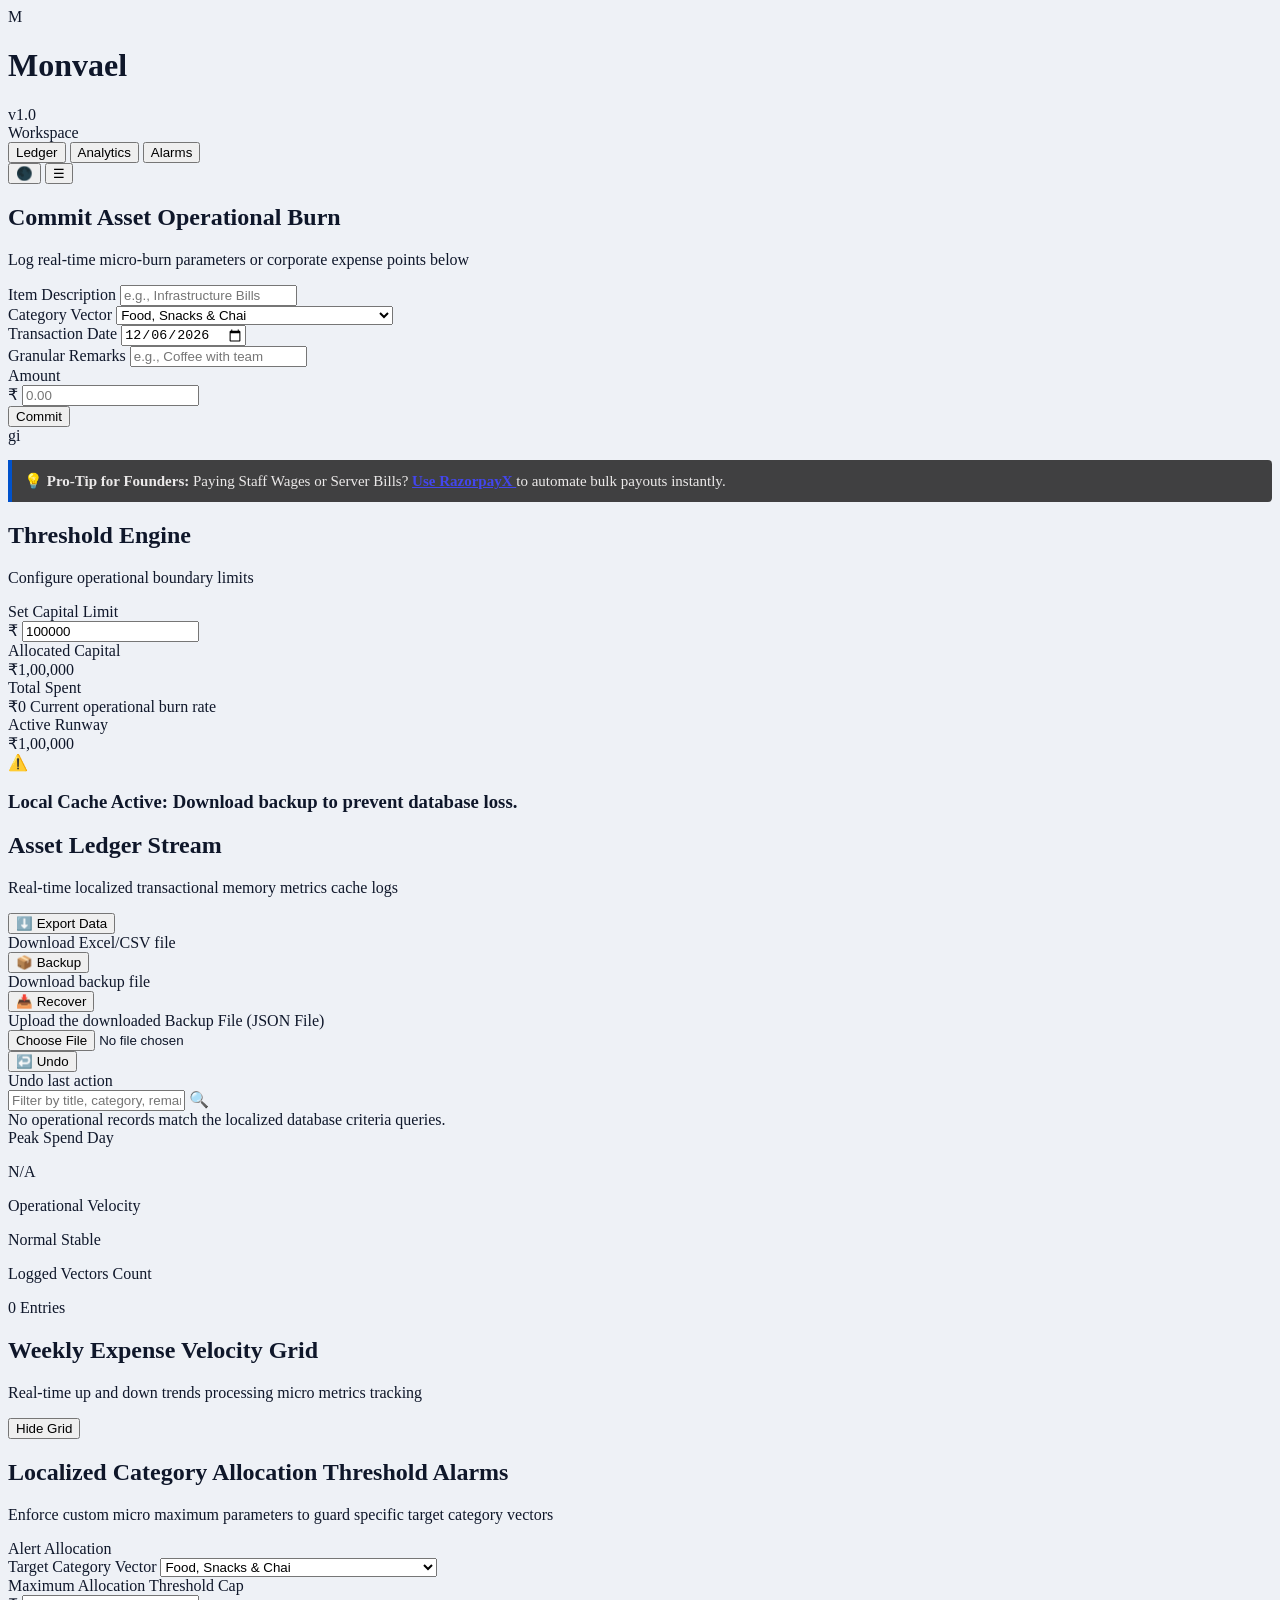
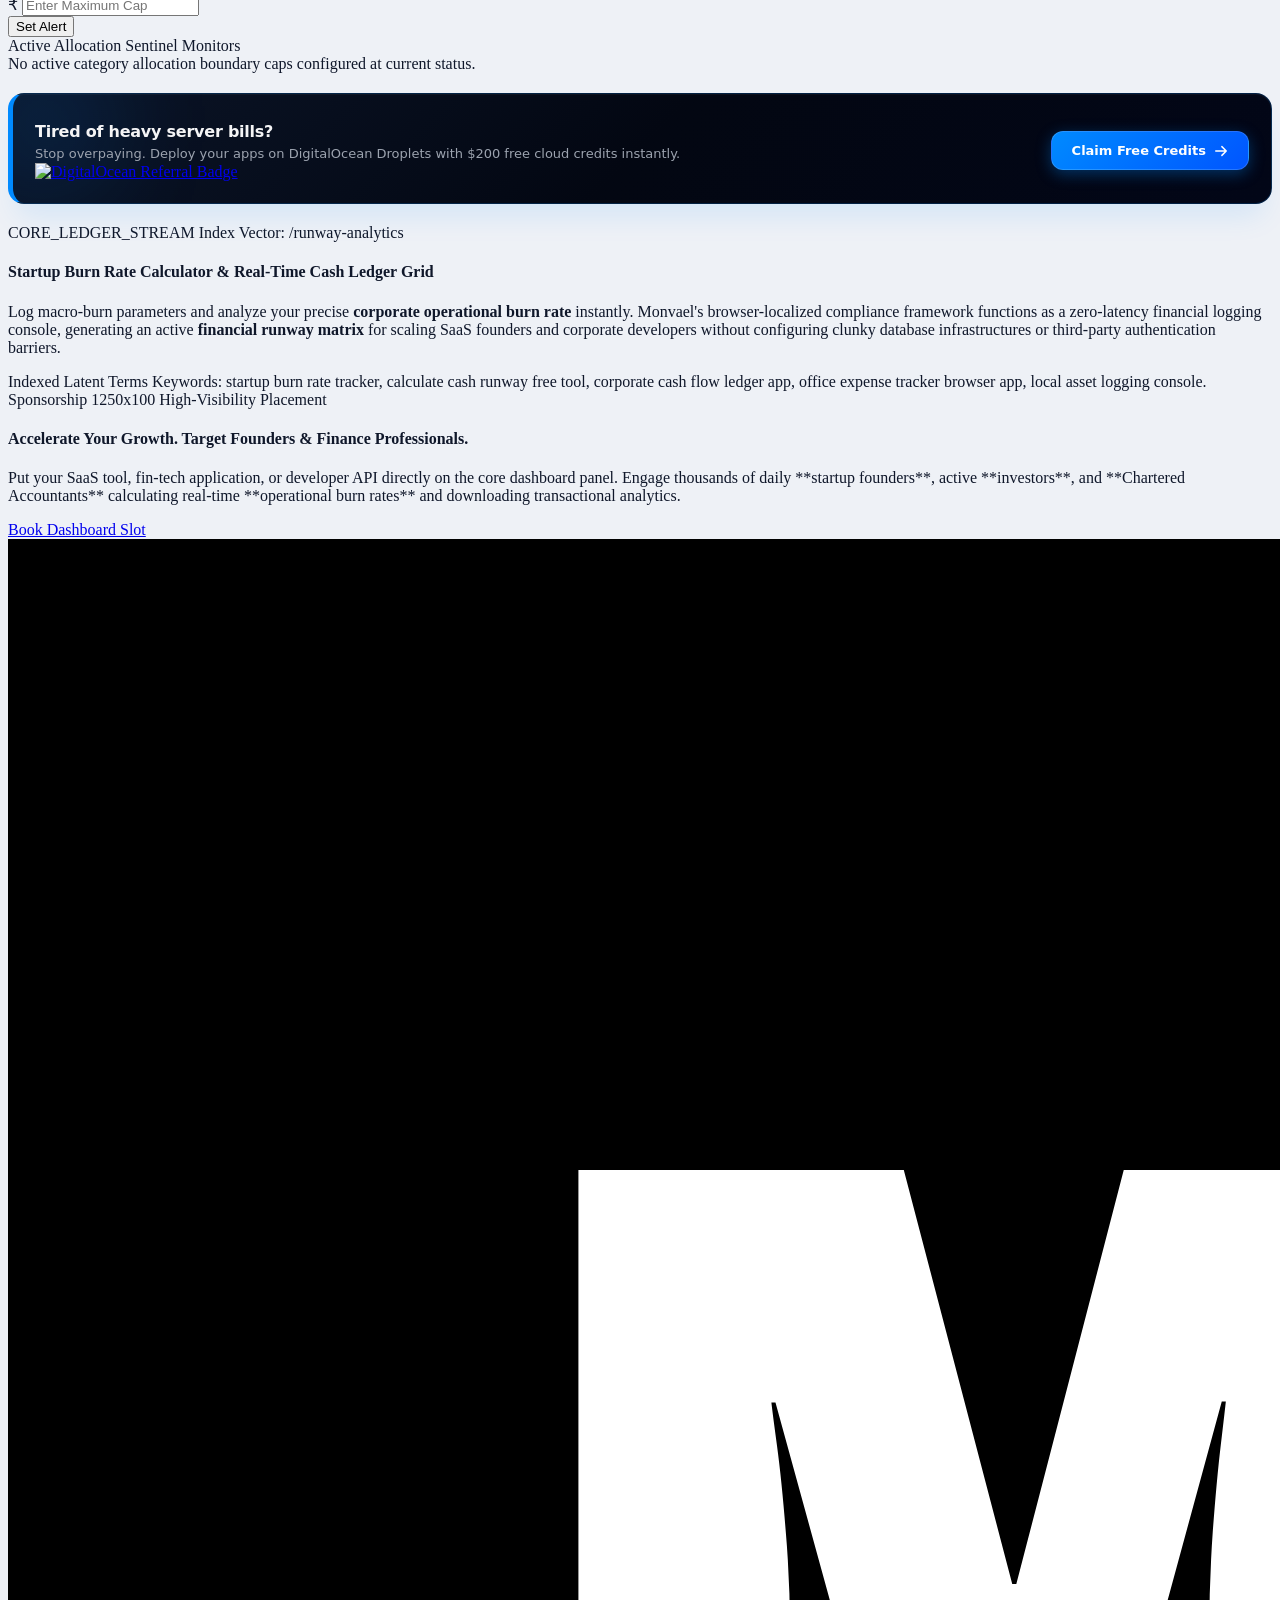
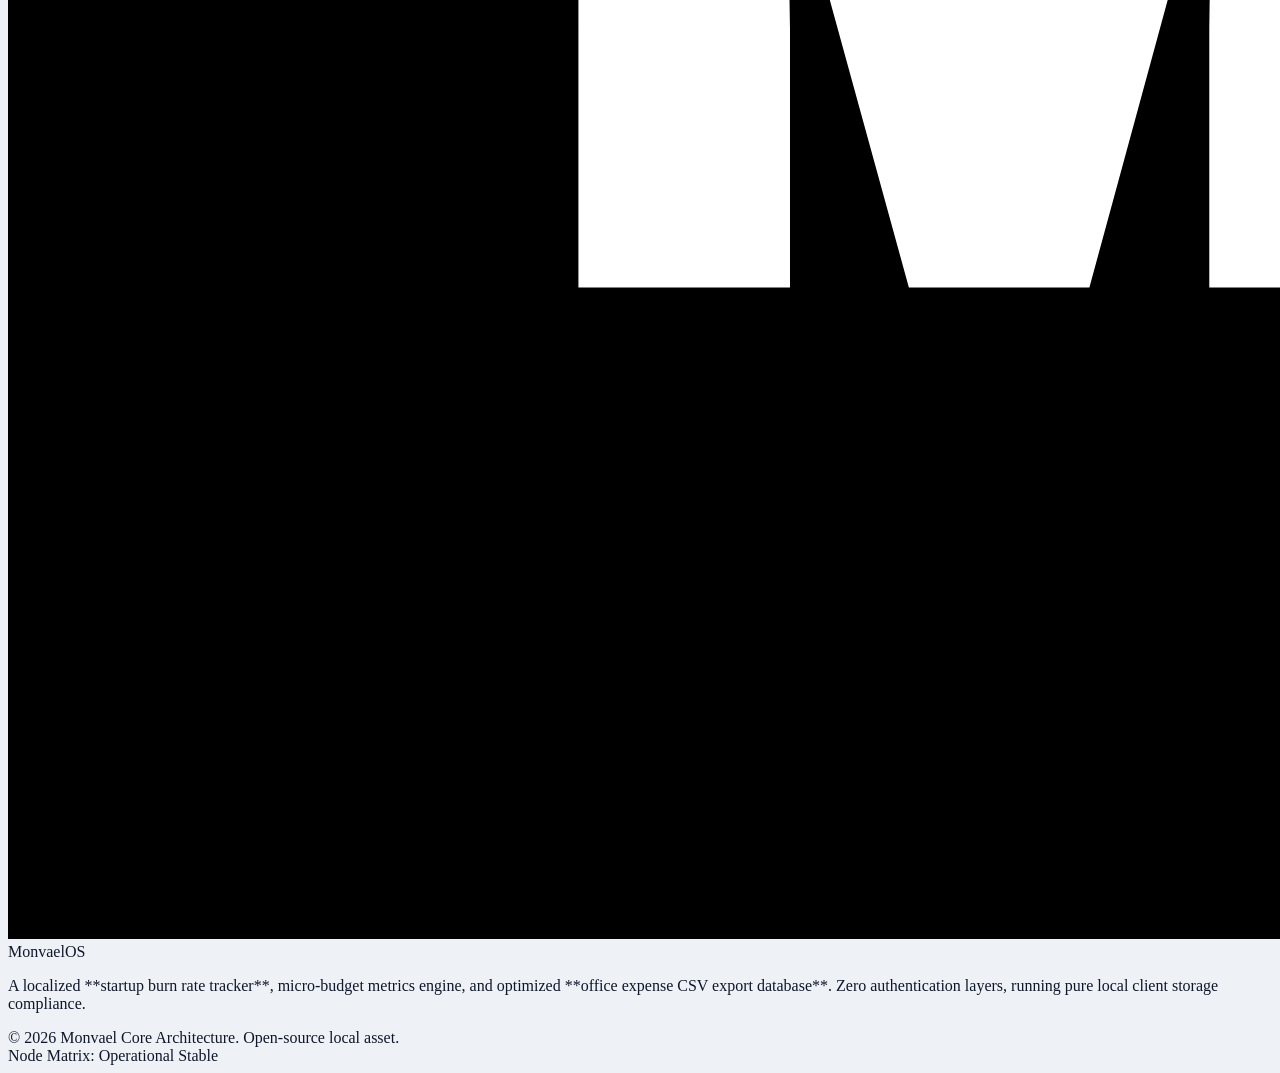
==== index.html @ bf71b3c3 "feat: updated categories" ====
<!DOCTYPE html>
<html lang="en" class="h-full bg-[#eef1f6] text-slate-800 antialiased">
<head>
    <!-- ========================================================================= TECHNICAL SEARCH ENGINE OPTIMIZATION (SEO) META INFRASTRUCTURE ========================================================================= -->
        <meta charset="UTF-8">
        <meta name="viewport" content="width=device-width, initial-scale=1.0">

        <!-- Primary SEO Meta Elements-->
        <title>Monvael OS | Free Expense Tracker & Startup Burn Rate Engine</title>
        <meta name="title" content="Monvael OS | Free Expense Tracker & Startup Burn Rate Engine">
        <meta name="description" content="Free, secure, and instant financial ledger dashboard. Track daily kharcha, calculate corporate startup burn rate, and download clean CSV data reports instantly. Zero login required.">
        
        <!-- High-Ranking SEO Keywords (Standard Meta & Extended Targets) -->
        <meta name="keywords" content="expense tracker, kharcha tracker, investment, tax ke liye expense, startup burn rate tracker, corporate burn ledger, corporate runway calculator, daily budget planner, money manager tool, free financial dashboard, personal finance ledger, cash burn calculator, zero login expense tracker, local storage ledger">

        <!-- Fixed Canonical Parameter according to exact link -->
        <link rel="canonical" href="https://monvael.in">

        <!-- Open Graph Social Media Protocol Engine (For WhatsApp, LinkedIn, Discord Links) -->
        <meta property="og:type" content="website">
        <meta property="og:url" content="https://monvael.in">
        <meta property="og:title" content="Monvael OS - Track Expenses, Plan Monthly Budgets & Save Tax">
        <meta property="og:description" content="Free, secure, and instant financial ledger dashboard. Track daily kharcha, calculate corporate startup burn rate, and download clean CSV data reports instantly. Zero login required.">
        <meta name="author" content="Priyanshu Sharma">


        <!-- Image URL with fixed syntax -->
        <meta property="og:image" content="https://monvael.in/images/preview.png">
        <meta property="og:image:secure_url" content="https://monvael.in/images/preview.png">
        <meta property="og:image:type" content="image/png">

        <!-- Twitter Card Engine -->
        <meta name="twitter:card" content="summary_large_image">
        <meta name="twitter:url" content="https://monvael.in">
        <meta name="twitter:title" content="Monvael OS | Free Personal Finance & Corporate Burn Ledger Engine">
        <meta name="twitter:description" content="Fast local-storage transactional ledger matrix with zero signup barriers. Calculate daily budget and corporate runways with absolute performance mechanics.">
        <meta name="twitter:image" content="https://monvael.in/images/preview.png">

        <!-- Search Engine Verification Tags -->
        <meta name="google-site-verification" content="4RPtdfBfwxVSf_Yp7lI9Fh7g6GxwnGS6MmOnMVb0-II" />
        <meta name="msvalidate.01" content="F54A8C8D38CCD814DD73E1BD9DB806C7" />
        <meta name="yandex-verification" content="7d65322fa70d9ce3" />


        <!-- Schema.org Structured Data Engine (Google Rich Snippets Trigger) -->
        <script type="application/ld+json">
        {
          "@context": "https://schema.org",
          "@type": "WebApplication",
          "name": "Monvael OS",
          "url": "https://monvael.in",
          "applicationCategory": "FinanceApplication",
          "operatingSystem": "All",
          "description": "Free all-in-one daily expense tracker, budget planner, and corporate burn ledger with zero login constraints, expense tracker, kharcha tracker, investment, tax ke liye expense, startup burn rate tracker",
          "offers": {
            "@type": "Offer",
            "price": "0",
            "priceCurrency": "INR"
          }
        }
        </script>
        
        <link rel="manifest" href="/manifest.json">

        <!-- Google tag (gtag.js) - Google Analytics 4 with Enhanced Performance Layout -->
        <script async src="https://googletagmanager.com"></script>
        <script>
          window.dataLayer = window.dataLayer || [];
          function gtag(){dataLayer.push(arguments);}
          gtag('js', new Date());

          // Performance and privacy tuning for fast local-storage mechanics
          gtag('config', 'G-WJ6WC7BQ99', {
            'cookie_domain': 'monvael.in',
            'anonymize_ip': true,
            'allow_google_signals': true
          });
        </script>

        <script type="application/ld+json">
            {
            "@context": "https://schema.org",
            "@type": "Organization",
            "name": "Monvael Core Architecture",
            "url": "https://monvael.in",
            "logo": "https://monvael.in/images/logo.png",
            "sameAs": [
                "https://github.com/script-architect/monvael"
            ],
            "description": "Next-generation decentralized financial analytics workspace engineering zero-login corporate runway ledgers."
            }
        </script>


       
        <script src="https://unpkg.com/@tailwindcss/browser@4"></script>
        <link rel="stylesheet" href="style.css">

    </head>

<body class="min-h-full font-sans flex flex-col selection:bg-slate-900 selection:text-white">

    <!-- Global Application Dynamic Notification Hub -->
    <div id="toast-matrix" class="fixed top-6 right-6 z-50 flex flex-col gap-2 pointer-events-none"></div>

    <!-- Main Container Frame -->
    <main id="monvael-app" class="flex-1 w-full max-w-6xl mx-auto px-4 sm:px-6 lg:px-8 py-8 flex flex-col gap-8">
        
        <!-- =========================================================================
             CREATIVE INTERMEDIATE SLATE FLOATING CONTROL HEADER
             ========================================================================= -->
        <header class="w-full bg-white/70 border border-white rounded-3xl px-6 py-4 flex flex-col sm:flex-row items-center justify-between gap-4 shadow-[0_8px_30px_rgb(0,0,0,0.04)] backdrop-blur-md">
           
        <!-- ULTRA-CLEAN LUXURY BRAND IDENTITY WITH BOLD CIRCLE LOGO -->
        <div class="flex items-center gap-3.5 group select-none cursor-pointer">
            
            <!-- Preserved Bounding Geometry: Converted to Circle with High-Contrast Extra Bold Text -->
            <div class="h-10 w-10 rounded-full bg-slate-900 flex items-center justify-center shadow-md shadow-slate-900/10 transition-transform duration-300 group-hover:rotate-6">
                <span class="text-base font-black text-white tracking-tighter select-none transform scale-110">M</span>
            </div>
            
            <!-- Typography Matrix: Preserved original design values and strict color alignment -->
            <div class="flex flex-col justify-center">
                <h1 class="text-sm font-semibold tracking-tight text-slate-900 uppercase leading-none mb-1">Monvael</h1>
                <!-- Clean Professional Version Node Replacement -->
                <span class="text-xs text-slate-600 font-normal tracking-widest uppercase leading-none">v1.0</span>
            </div>

        </div>



            <!-- POORA NAV BLOCK EK SATH SWAP KARO - COMPACT & PURE APPLE-SAAS GRIDS -->
            <nav class="flex flex-wrap sm:flex-nowrap items-center bg-slate-200/30 p-1 rounded-2xl border border-slate-500/40 relative min-w-auto font-sans justify-between gap-2 sm:gap-6">
                    
                    <!-- LEFT BRAND AXIS -->
                    <div class="sm:ml-auto p-2 shrink-0 text-left flex items-center">
                        <span class="text-xs font-bold uppercase tracking-wider text-slate-800/80">Workspace</span>
                    </div>

                    <!-- TARGET LINKS MATRIX: Aligned perfectly to the right side next to controls -->
                    <div id="nav-links" class="sm:ml-auto hidden sm:flex flex-col sm:flex-row w-full sm:w-auto items-stretch sm:items-center justify-center gap-1.5 order-3 sm:order-2 mt-2 sm:mt-0 transition-all duration-150 sm:ml-auto">
                        <button id="tab-ledger" class="nav-target-btn w-full sm:w-auto px-4 py-1.5 text-xs font-bold rounded-xl transition-all duration-150 bg-slate-900 text-white shadow-sm cursor-pointer text-left sm:text-center block sm:inline-block active:scale-95 transform">Ledger </button>
                        <button id="tab-analytics" class="nav-target-btn w-full sm:w-auto px-4 py-1.5 text-xs font-semibold text-slate-600 rounded-xl hover:text-slate-900 hover:bg-slate-700/20 transition-all duration-150 cursor-pointer text-left sm:text-center block sm:inline-block active:scale-95 transform">Analytics </button>
                        <button id="tab-alarms" class="nav-target-btn w-full sm:w-auto px-4 py-1.5 text-xs font-semibold text-slate-600 rounded-xl hover:text-slate-900 hover:bg-slate-700/20 transition-all duration-150 cursor-pointer text-left sm:text-center block sm:inline-block active:scale-95 transform">Alarms </button>
                    </div>

                    <!-- RIGHT INTERACTIVE CONTROLS -->
                    <div class="flex items-center gap-2 order-2 sm:order-3 shrink-0 p-1">
                        <button id="theme-toggle-btn" class="px-3 py-2 text-xs cursor-pointer select-none"> 🌓 Theme Mode </button>
                        
                        <!-- MOBILE HAMBURGER ICON BUTTON -->
                        <button id="hamburger-menu-btn" class="sm:hidden p-2 text-slate-600 dark:text-slate-300 hover:bg-white/50 dark:hover:bg-slate-800/50 rounded-xl transition-all duration-150 text-base font-bold cursor-pointer select-none">
                        ☰
                        </button>
                    </div>

            </nav>



        </header>

        <!-- =========================================================================
             MODULE PANEL 1: LEDGER OPERATIONS ENGINE
             ========================================================================= -->
        <div id="view-ledger" class="flex flex-col gap-8 transition-all duration-300">
            <!-- Premium High-Performance Clean Interactive Input Row Container -->
            <section class="w-full bg-white border border-white rounded-3xl p-6 shadow-[0_8px_30px_rgb(0,0,0,0.02)]">
                <div class="flex flex-col gap-5">
                    <div>
                        <h2 class="text-xs font-bold text-slate-900 uppercase tracking-wider">Commit Asset Operational Burn</h2>
                        <p class="text-[10px] text-slate-400 font-medium mt-0.5">Log real-time micro-burn parameters or corporate expense points below</p>
                    </div>

                    <form id="expense-form" class="grid grid-cols-1 sm:grid-cols-2 lg:grid-cols-5 gap-4 items-end">
                        <!-- Descriptor Field -->
                        <div class="flex flex-col gap-1.5">
                            <label for="exp-title" class="text-[10px] font-bold text-slate-500 uppercase tracking-wide">Item Description</label>
                            <input id="exp-title" type="text" placeholder="e.g., Infrastructure Bills" required class="w-full bg-slate-100/80 border border-slate-200/60 rounded-xl px-3 py-2 text-xs font-semibold text-slate-900 focus:outline-none focus:border-slate-400 focus:bg-white transition-all">
                        </div>
                        <!-- Dropdown Field -->
                        <div class="flex flex-col gap-1.5">
                            <label for="exp-category" class="text-[10px] font-bold text-slate-500 uppercase tracking-wide">Category Vector</label>
                            <select id="exp-category" class="w-full bg-slate-100/80 border border-slate-200/60 rounded-xl px-3 py-2 text-xs font-semibold text-slate-900 focus:outline-none focus:border-slate-400 focus:bg-white transition-all">
                                <optgroup label="Daily Essentials & Lifestyle">
                                    <option value="Food & Chai">Food, Snacks & Chai</option>
                                    <option value="Travel & Fuel">Travel, Cab & Fuel</option>
                                    <option value="Rent & Living">Room Rent & PG</option>
                                    <option value="Groceries">Daily Groceries</option>
                                    <option value="Dining Out">Restaurants & Swiggy/Zomato</option>
                                    <option value="Clothing & Fashion">Apparel & Footwear</option>
                                    <option value="Salon & Grooming">Personal Care, Salon & Spa</option>
                                    <option value="Laundry & Househelp">Maid, Laundry & Cleaning</option>
                                    <option value="Gifts & Celebrations">Birthdays, Weddings & Gifts</option>
                                    <option value="Smoking & Nightlife">Parties, Drinks & Tobacco</option>
                                </optgroup>
                                <optgroup label="Utilities & Digital Bills">
                                    <option value="Recharge & Wifi">Mobile & Wi-Fi</option>
                                    <option value="Electricity">Electricity & Utilities</option>
                                    <option value="Entertainment">OTT & Subscriptions</option>
                                    <option value="Water Bill">Water Supply & Tankers</option>
                                    <option value="Gas Supply">LPG Cylinder & Piped Gas</option>
                                    <option value="Software Apps">Premium Apps & Cloud Storage</option>
                                    <option value="DTH & Cable">Cable TV & Set-Top Box</option>
                                </optgroup>
                                <optgroup label="Financial Liability & Assets">
                                    <option value="EMI & Loans">Car/Home EMI</option>
                                    <option value="Insurance">Insurance Premiums</option>
                                    <option value="Investments">Stocks & Mutual Funds</option>
                                    <option value="Credit Card Bill">Credit Card Repayments</option>
                                    <option value="Personal Loans">Hand Loan & Friendly Debt</option>
                                    <option value="Gold & Crypto">Gold, Silver & Digital Assets</option>
                                    <option value="Real Estate">Property Installments & Land</option>
                                    <option value="Provident Funds">PPF, NPS & Govt Schemes</option>
                                </optgroup>
                                <optgroup label="Commercial & Business Operations">
                                    <option value="Office & Infrastructure">Office & Servers</option>
                                    <option value="Marketing">Marketing & Branding</option>
                                    <option value="Consultancy">Staff Wages & Fees</option>
                                    <option value="Co-working Space">Desk Rent & Hub Fees</option>
                                    <option value="SaaS & Dev Tools">API, GitHub, AWS & OpenAI Tools</option>
                                    <option value="Legal & CA">CA, Filing Fees & Company Registration</option>
                                    <option value="Business Travel">Client Meets & Corporate Flights</option>
                                    <option value="Logistics & Shipping">Couriers, Freight & Packaging</option>
                                    <option value="Inventory & Raw Material">Stock Procurement & Vendors</option>
                                    <option value="Hardware & Gadgets">Laptops, Monitors & Office Tech</option>
                                </optgroup>
                                <optgroup label="Family, Health & Education">
                                    <option value="Medical & Pharmacy">Medicines, Doctor Fees & Lab Tests</option>
                                    <option value="Children Education">School/College Fees & Uniforms</option>
                                    <option value="Parental Support">Remittance to Parents & Home Care</option>
                                    <option value="Books & Courses">Skill Development & E-Learning</option>
                                    <option value="Fitness & Gym">Gym Membership & Supplements</option>
                                    <option value="Pet Care">Pet Food, Vet Bills & Grooming</option>
                                </optgroup>
                                <optgroup label="Miscellaneous & Emergency">
                                    <option value="Cash Withdrawal">Atm Cash & Pocket Money</option>
                                    <option value="Charity & Donations">Religious & Social Causes</option>
                                    <option value="Challans & Fines">Traffic Fines & Penalties</option>
                                    <option value="Unplanned Repairs">Vehicle Breakdown & Home Fixes</option>
                                    <option value="Taxes">Income Tax, GST & Property Tax</option>
                                    <option value="Others">Uncategorized Miscellaneous</option>
                                </optgroup>
                            </select>
                        </div>

                        <!-- Manual Calendar Picker Field -->
                        <div class="flex flex-col gap-1.5">
                            <label for="exp-date" class="text-[10px] font-bold text-slate-500 uppercase tracking-wide">Transaction Date</label>
                            <input id="exp-date" type="date" required class="w-full bg-slate-100/80 border border-slate-200/60 rounded-xl px-3 py-2 text-xs font-semibold text-slate-900 focus:outline-none focus:border-slate-400 focus:bg-white transition-all">
                        </div>

                        <!-- Custom Granular Notes / Remarks Field -->
                        <div class="flex flex-col gap-1.5">
                            <label for="exp-remarks" class="text-[10px] font-bold text-slate-500 uppercase tracking-wide">Granular Remarks</label>
                            <input id="exp-remarks" type="text" placeholder="e.g., Coffee with team" class="w-full bg-slate-100/80 border border-slate-200/60 rounded-xl px-3 py-2 text-xs font-semibold text-slate-900 focus:outline-none focus:border-slate-400 focus:bg-white transition-all">
                        </div>

                        <!-- Quantum Numeric Amount Field & Button Submit Matrix -->
                        <div class="grid grid-cols-3 gap-2">
                            <div class="col-span-2 flex flex-col gap-1.5">
                                <label for="exp-amount" class="text-[10px] font-bold text-slate-500 uppercase tracking-wide">Amount</label>
                                <div class="relative flex items-center">
                                    <span class="absolute left-3 text-xs font-bold text-slate-400">₹</span>
                                    <input id="exp-amount" type="number" placeholder="0.00" required class="w-full bg-slate-100/80 border border-slate-200/60 rounded-xl pl-6 pr-2 py-2 text-xs font-bold text-slate-900 focus:outline-none focus:border-slate-400 focus:bg-white transition-all">
                                </div>
                            </div>
                            <button type="submit" class=" border border-black text-white hover:bg-slate-800 dark:bg-white dark:text-black dark:hover-bg-slate-900 dark:hover:text-white   font-bold text-xs rounded-xl shadow-md  transition-all h-[36px] self-end flex items-center justify-center cursor-pointer">Commit</button>
                        </div>
                    </form>
                </div>
            </section>gi
            <div style="background-color: #1b1b1bd2; border-left: 4px solid #0052cc; padding: 12px; margin-top: 15px; border-radius: 0 4px 4px 0;">
                <p style="margin: 0; font-size: 15px; color: #ebe9e9;">
                    <strong>💡 Pro-Tip for Founders:</strong> Paying Staff Wages or Server Bills? 
                    <a href="https://rzp.io/rzp/DocaG8v" target="_blank" style="color: #4346ee; text-decoration: underline; cursor: pointer; font-weight: bold;">
                        Use RazorpayX
                    </a> to automate bulk payouts instantly.
                </p>
            </div>
            <!-- REAL-TIME INTERFACE THRESHOLD STATS GRID -->
            <section class="grid grid-cols-1 lg:grid-cols-4 gap-6 items-start">
                <!-- Limit Setup Base Card -->
                <div class="bg-white border border-white rounded-3xl p-5 shadow-[0_4px_20px_rgba(0,0,0,0.02)] flex flex-col gap-4">
                    <div>
                        <h2 class="text-xs font-bold text-slate-900 uppercase tracking-wider">Threshold Engine</h2>
                        <p class="text-[10px] text-slate-400 font-medium mt-0.5">Configure operational boundary limits</p>
                    </div>
                    <div class="flex flex-col gap-2">
                        <label for="capital-input" class="text-[11px] font-bold text-slate-600 uppercase">Set Capital Limit</label>
                        <div class="relative flex items-center">
                            <span class="absolute left-4 text-xs font-bold text-slate-400">₹</span>
                            <input id="capital-input" type="number" class="w-full bg-slate-100/80 border border-slate-200/60 rounded-xl pl-8 pr-4 py-2.5 text-xs font-bold text-slate-900 focus:outline-none focus:border-slate-400 focus:bg-white transition-all">
                        </div>
                    </div>
                </div>

                <!-- Live Analytical Metric Strip Counter Panels -->
                <div class="lg:col-span-3 grid grid-cols-1 sm:grid-cols-3 gap-6 w-full">
                    <div class="bg-white border border-white rounded-3xl p-5 shadow-[0_4px_20px_rgba(0,0,0,0.02)] flex flex-col justify-between min-h-[110px]">
                        <span class="text-[10px] font-bold text-slate-400 uppercase tracking-wider">Allocated Capital</span>
                        <div class="flex flex-col mt-2"><span id="metric-allocated" class="text-2xl font-black text-slate-900 tracking-tight">₹0</span></div>
                    </div>
                    <div id="card-spent" class="bg-white border border-white rounded-3xl p-5 shadow-[0_4px_20px_rgba(0,0,0,0.02)] flex flex-col justify-between min-h-[110px] transition-all duration-300">
                        <span id="label-spent" class="text-[10px] font-bold text-slate-400 uppercase tracking-wider">Total Spent</span>
                        <div class="flex flex-col mt-2">
                            <span id="metric-spent" class="text-2xl font-black text-slate-900 tracking-tight">₹0</span>
                            <span id="alert-text-spent" class="text-[10px] text-slate-400 font-medium mt-0.5">Current operational burn rate</span>
                        </div>
                    </div>
                    <div id="card-runway" class="bg-emerald-500/[0.08] border border-emerald-500/20 rounded-3xl p-5 flex flex-col justify-between min-h-[110px] transition-all duration-300">
                        <span class="text-[10px] font-bold text-emerald-700 uppercase tracking-wider">Active Runway</span>
                        <div class="flex flex-col mt-2"><span id="metric-runway" class="text-2xl font-black text-emerald-800 tracking-tight">₹0</span></div>
                    </div>
                </div>
            </section>
                 <!-- Fully Isolated Premium Glassmorphic Alert Card -->
                <div class="warning-standalone-banner flex items-center justify-center gap-3 px-5 py-3 border rounded-2xl min-w-auto max-w-xl mx-auto shadow-sm transition-all duration-300 backdrop-blur-sm">
                    <span class="text-sm select-none drop-shadow-md">⚠️</span>
                    <h3 class="text-lg font-bold tracking-wider uppercase leading-none select-none">
                        Local Cache Active: Download backup to prevent database loss.
                    </h3>
                </div>

            <!-- FULL STRETCH INTERACTIVE LEDGER REGISTRY STREAM BOARD -->
            <section class="w-full bg-white border border-white rounded-3xl p-6 shadow-[0_4px_20px_rgba(0,0,0,0.02)] flex flex-col gap-5">
                <div class="flex flex-col sm:flex-row items-start sm:items-center justify-between gap-2 pb-2 border-b border-slate-100">
                    <div>
                        <h2 class="text-lg font-bold text-slate-900 uppercase tracking-wider">Asset Ledger Stream</h2>
                        <p class="text-xs text-slate-400 font-medium mt-0.5">Real-time localized transactional memory metrics cache logs</p>
                    </div>
                <div>
                    <div class="flex flex-wrap items-center gap-3 min-w-full sm:w-auto">
    
                    <!-- ================= UNDO BUTTON ================= -->
                    <!-- Note: Aapke code me 'hidden opacity-0' laga hai, jab js se remove hoga tabhi dikhega -->
                    

                    <!-- ================= EXPORT CSV BUTTON ================= -->
                    <div class="relative group">
                        <button id="export-csv-btn" class=" cursor-pointer px-4 py-2 text-xs font-bold rounded-xl bg-slate-100 hover:bg-slate-200 text-slate-700 transition-all flex items-center gap-1.5">
                            ⬇️ Export Data
                        </button>
                        <!-- Tooltip -->
                        <div class="absolute bottom-full left-1/2 -translate-x-1/2 mb-2 w-40 bg-gray-900 text-white text-[10px] text-center rounded py-1.5 px-2 invisible opacity-0 group-hover:visible group-hover:opacity-100 transition-opacity duration-200 pointer-events-none shadow-lg z-50 whitespace-nowrap">
                             Download Excel/CSV file 
                            <div class="absolute top-full left-1/2 -translate-x-1/2 border-4 border-transparent border-t-gray-900"></div>
                        </div>
                    </div>

                    <!-- ================= BACKUP (JSON EXPORT) BUTTON ================= -->
                    <!-- FIX: Yahan 'relative group' joda hai -->
                    <div class="relative group">
                        <!-- JSON Export Execution Action Trigger -->
                        <button id="export-json-btn" class=" cursor-pointer px-3.5 py-2 text-xs font-bold rounded-xl bg-slate-900 text-white hover:bg-slate-800 shadow-sm transition-all duration-150 flex items-center gap-1.5">
                            📦 Backup
                        </button>
                        <!-- Tooltip -->
                        <div class="absolute bottom-full left-1/2 -translate-x-1/2 mb-2 w-48 bg-gray-900 text-white text-[10px] text-center rounded py-1.5 px-2 invisible opacity-0 group-hover:visible group-hover:opacity-100 transition-opacity duration-200 pointer-events-none shadow-lg z-50">
                            Download backup file
                            <!-- Tooltip ka chota arrow -->
                            <div class="absolute top-full left-1/2 -translate-x-1/2 border-4 border-transparent border-t-gray-900"></div>
                        </div>
                    </div>    
                    
                    <!-- ================= RECOVER (JSON IMPORT) BUTTON ================= -->
                    <!-- FIX: Yahan 'relative group' joda hai -->
                    <div class="relative group">
                        <!-- JSON Import Interactive Action Trigger -->
                        <button id="import-trigger-btn" class=" cursor-pointer px-3.5 py-2 text-xs font-bold rounded-xl bg-indigo-50 hover:bg-indigo-100/80 text-indigo-600 transition-all duration-150 flex items-center gap-1.5">
                            📥 Recover
                        </button>
                        <!-- Tooltip -->
                        <div class="absolute bottom-full left-1/2 -translate-x-1/2 mb-2 w-48 bg-gray-900 text-white text-[10px] text-center rounded py-1.5 px-2 invisible opacity-0 group-hover:visible group-hover:opacity-100 transition-opacity duration-200 pointer-events-none shadow-lg z-50">
                            Upload the downloaded Backup File (JSON File)
                            <!-- Tooltip ka chota arrow -->
                            <div class="absolute top-full left-1/2 -translate-x-1/2 border-4 border-transparent border-t-gray-900"></div>
                        </div>
                        <!-- Hidden native file picker bridge channel supporting only JSON extensions -->
                        <input id="import-json-file" type="file" accept=".json" class="hidden">
                    </div>

                    <div>
                        <button id="undo-btn" class=" cursor-pointer px-3.5 py-2 text-xs font-bold rounded-xl bg-amber-500/10 hover:bg-amber-500 text-amber-600 hover:text-slate-950 transition-all duration-150 flex items-center gap-1.5 hidden opacity-0">
                            ↩️ Undo 
                        </button>
                        <!-- Tooltip -->
                        <div class="absolute bottom-full left-1/2 -translate-x-1/2 mb-2 w-40 bg-gray-900 text-white text-[10px] text-center rounded py-1.5 px-2 invisible opacity-0 group-hover:visible group-hover:opacity-100 transition-opacity duration-200 pointer-events-none shadow-lg z-50 whitespace-nowrap">
                            Undo last action
                            <div class="absolute top-full left-1/2 -translate-x-1/2 border-4 border-transparent border-t-gray-900"></div>
                        </div>
                    </div>

                    </div>

                    <!-- ================= SEARCH INPUT ================= -->
                    <div class=" relative order-x pt-1.5  w-full sm:w-64 flex items-center  sm:justify-self-end">
                        <input id="ledger-search" type="text" placeholder="Filter by title, category, remarks..." class="w-full  bg-slate-100/80 border border-slate-200/60 rounded-xl px-3 py-1.5 pl-9 text-xs font-semibold text-slate-900 focus:outline-none focus:border-slate-400 focus:bg-white transition-all">
                        <span class="absolute left-3 text-slate-400 font-bold text-xs">🔍</span>
                    </div>
                </div>

                </div>
                
                <div class="w-full overflow-x-auto">
                    <div id="ledger-stream-container" class="flex flex-col gap-2.5 max-h-[320px] overflow-y-auto pr-1"></div>
                </div>
            </section>
        </div>

        <!-- =========================================================================
             MODULE PANEL 2: HIGH-FIDELITY RICH PERFORMANCE ANALYTICS VIEW
             ========================================================================= -->
        <div id="view-analytics" class="hidden flex flex-col gap-6 transition-all duration-300">
            <!-- Summary Insights Layer to avoid empty appearance -->
            <div class="grid grid-cols-1 sm:grid-cols-3 gap-6">
                <div class="bg-white rounded-3xl p-5 border border-white shadow-[0_4px_20px_rgba(0,0,0,0.02)]">
                    <span class="text-[10px] font-bold text-slate-400 uppercase">Peak Spend Day</span>
                    <p id="insight-peak-day" class="text-xl font-extrabold text-slate-900 mt-1">N/A</p>
                </div>
                <div class="bg-white rounded-3xl p-5 border border-white shadow-[0_4px_20px_rgba(0,0,0,0.02)]">
                    <span class="text-[10px] font-bold text-slate-400 uppercase">Operational Velocity</span>
                    <p id="insight-velocity" class="text-xl font-extrabold text-slate-900 mt-1">Normal Stable</p>
                </div>
                <div class="bg-white rounded-3xl p-5 border border-white shadow-[0_4px_20px_rgba(0,0,0,0.02)]">
                    <span class="text-[10px] font-bold text-slate-400 uppercase">Logged Vectors Count</span>
                    <p id="insight-count" class="text-xl font-extrabold text-slate-900 mt-1">0 Entries</p>
                </div>
            </div>

            <!-- Highly Polished Custom Dynamic Weekly Height Velocity Bar Graph -->
            <section class="bg-white border border-white rounded-3xl p-6 shadow-[0_4px_20px_rgba(0,0,0,0.02)] flex flex-col gap-6">
                <div class="flex items-center justify-between pb-4 border-b border-slate-100">
                    <div>
                        <h2 class="text-xs font-bold text-slate-900 uppercase tracking-wider">Weekly Expense Velocity Grid</h2>
                        <p class="text-[10px] text-slate-400 font-medium mt-0.5">Real-time up and down trends processing micro metrics tracking</p>
                    </div>
                    <button id="toggle-chart-btn" class="px-3 py-1.5 text-xxs font-bold text-slate-600 bg-slate-100 hover:bg-slate-200 rounded-lg transition-all">Hide Grid</button>
                </div>
                <!-- Dynamic Graphic Container Track -->
                <div id="chart-container" class="grid grid-cols-7 gap-4 items-end h-56 pt-8 px-2 transition-all duration-500 overflow-hidden">
                    <!-- Dynamic column bars elements inject inside here using software arrays runtime hooks -->
                </div>
            </section>
        </div>

        <!-- =========================================================================
             MODULE PANEL 3: METRIC ALARMS GATEWAY CONFIGURATION BOARD
             ========================================================================= -->
        <div id="view-alarms" class="hidden flex flex-col gap-6 transition-all duration-300">
            <section class="bg-white border border-white rounded-3xl p-6 shadow-[0_4px_20px_rgba(0,0,0,0.02)] flex flex-col gap-5">
                <div class="border-b border-slate-100 pb-3">
                    <h2 class="text-xs font-bold text-slate-900 uppercase tracking-wider">Localized Category Allocation Threshold Alarms</h2>
                    <p class="text-[10px] text-slate-400 font-medium mt-0.5">Enforce custom micro maximum parameters to guard specific target category vectors</p>
                </div>

                <!-- High-End Split Screen Dashboard Sub-Grid Layout -->
                <div class="grid grid-cols-1 lg:grid-cols-3 gap-8 items-start mt-2">
                    <!-- Form Management Left Area -->
                    <form id="alarm-form" class="flex flex-col gap-4 bg-slate-50/20 p-5 rounded-2xl border border-slate-100">
                        <span class="text-[11px] font-bold text-slate-900 uppercase tracking-wider block mb-1">Alert Allocation </span>
                        <div class="flex flex-col gap-1.5">
                            <label for="alarm-category" class="text-[10px] font-bold text-slate-500 uppercase tracking-wide">Target Category Vector</label>
                            <select id="alarm-category" class="w-full bg-white border border-slate-200/80 rounded-xl px-3 py-2 text-xs font-semibold text-slate-900 focus:outline-none focus:border-slate-400"></select>
                        </div>
                        <div class="flex flex-col gap-1.5">
                            <label for="alarm-limit" class="text-[10px] font-bold text-slate-500 uppercase tracking-wide">Maximum Allocation Threshold Cap</label>
                            <div class="relative flex items-center">
                                <span class="absolute left-3 text-xs font-bold text-slate-400">₹</span>
                                <input id="alarm-limit" type="number" placeholder="Enter Maximum Cap" required class="w-full bg-white border border-slate-200/80 rounded-xl pl-7 pr-3 py-2 text-xs font-bold text-slate-900 focus:outline-none focus:border-slate-400">
                            </div>
                        </div>
                        <button type="submit" class="bg-slate-800 hover:bg-red-500/80  text-white text-xs font-bold py-2.5 px-4 rounded-xl transition-all shadow-sm mt-1">Set Alert</button>
                    </form>

                    <!-- Real-Time Monitoring Array Display Board Right Area -->
                    <div class="lg:col-span-2 flex flex-col gap-3">
                        <span class="text-[11px] font-bold text-slate-400 uppercase tracking-wider block">Active Allocation Sentinel Monitors</span>
                        <div id="alarms-registry-container" class="flex flex-col gap-3 max-h-[300px] overflow-y-auto pr-1"></div>
                    </div>
                </div>
            </section>

            <div style="margin: 20px 0; display: flex; flex-direction: column; background: linear-gradient(135deg, #0b1528, #030712, #020617); border: 1px solid rgba(0, 138, 255, 0.2); border-left: 5px solid #008aff; padding: 22px; border-radius: 16px; box-shadow: 0 20px 30px -10px rgba(0, 138, 255, 0.12), inset 0 1px 1px rgba(255, 255, 255, 0.05); position: relative; overflow: hidden; transition: all 0.4s cubic-bezier(0.4, 0, 0.2, 1);" onmouseover="this.style.borderColor='#008aff'; this.style.boxShadow='0 20px 40px -5px rgba(0, 138, 255, 0.2), inset 0 1px 1px rgba(255, 255, 255, 0.1)';" onmouseout="this.style.borderColor='rgba(0, 138, 255, 0.2)'; this.style.boxShadow='0 20px 30px -10px rgba(0, 138, 255, 0.12), inset 0 1px 1px rgba(255, 255, 255, 0.05)';">
                        
                        <!-- Neon Aura Blur Effect behind Logo -->
                        <div style="position: absolute; top: -20px; left: -20px; width: 100px; height: 100px; background: #008aff; filter: blur(60px); opacity: 0.25; pointer-events: none;"></div>
                        
                        <div style="display: flex; flex-direction: row; align-items: flex-start; gap: 18px; width: 100%; flex-wrap: wrap; justify-content: space-between; position: relative; z-index: 1;">
                            
                            <!-- Content Left Side -->
                            <div style="display: flex; align-items: flex-start; gap: 16px; min-width: 280px; flex: 1;">
                                
                                <!-- Text content -->
                                <div>
                                    <h4 style="font-weight: 700; font-size: 16px; color: #f4f4f5; margin: 6px 0 4px 0; font-family: system-ui, -apple-system, sans-serif; letter-spacing: -0.015em;">Tired of heavy server bills?</h4>
                                    <p style="font-size: 13px; font-weight: 500; color: #9ca3af; margin: 0; font-family: system-ui, -apple-system, sans-serif; line-height: 1.4;">Stop overpaying. Deploy your apps on DigitalOcean Droplets with $200 free cloud credits instantly.</p>
                                    <a href="https://www.digitalocean.com/?refcode=43e7c0eb20cb&utm_campaign=Referral_Invite&utm_medium=Referral_Program&utm_source=badge" style="padding-top:2px;"><img src="https://web-platforms.sfo2.cdn.digitaloceanspaces.com/WWW/Badge%201.svg" alt="DigitalOcean Referral Badge" /></a>
                                </div>
                            </div>

                            <!-- CTA Button Right Side -->
                            <div style="align-self: center; margin-left: auto; padding-top: 4px;">
                                <a href="https://m.do.co/c/43e7c0eb20cb" target="_blank" style="display: inline-flex; align-items: center; gap: 8px; border-radius: 12px; background: linear-gradient(135deg, #008aff, #0055ff); padding: 11px 20px; font-size: 13px; font-weight: 700; color: #ffffff; text-decoration: none; box-shadow: 0 4px 15px rgba(0, 138, 255, 0.35); border: 1px solid rgba(255, 255, 255, 0.15); font-family: system-ui, -apple-system, sans-serif; transition: all 0.25s cubic-bezier(0.4, 0, 0.2, 1);" onmouseover="this.style.transform='translateY(-2px)'; this.style.boxShadow='0 8px 20px rgba(0, 138, 255, 0.5)'; this.style.filter='brightness(1.1)';" onmouseout="this.style.transform='translateY(0)'; this.style.boxShadow='0 4px 15px rgba(0, 138, 255, 0.35)'; this.style.filter='brightness(1)';">
                                    Claim Free Credits
                                    <svg xmlns="http://w3.org" fill="none" viewBox="0 0 24 24" stroke-width="2.5" stroke="currentColor" style="width: 14px; height: 14px; color: #ffffff;">
                                        <path stroke-linecap="round" stroke-linejoin="round" d="M13.5 4.5L21 12m0 0l-7.5 7.5M21 12H3" />
                                    </svg>
                                </a>
                            </div>

                        </div>
                 </div>

            </div>



            <!-- DYNAMIC METRICS SPECIFICATIONS GRID MATRIX (MAX-WIDTH 5XL COMPACT) -->
        <section id="mv-seo-matrix" class="my-16 px-6 max-w-5xl mx-auto font-sans bg-white border border-slate-200/80 rounded-2xl p-6 md:p-8 transition-all duration-300">
            <div id="dynamic-seo-content" class="flex flex-col md:flex-row items-start justify-between gap-6 opacity-100 transition-opacity duration-200">
                <!-- Automated architectural text layout segments inject here dynamically via browser script -->
            </div>
        </section>



        <!-- ==========================================
            1. THE HIGH-CONVERTING AD MATRIX SLOT (MOBILE FRIENDLY + HYPER-THEMED)
            ========================================== -->
        <div class="my-14 px-4 sm:px-6 max-w-5xl mx-auto font-sans">
        <!-- Light theme: Elegant off-white gradient | Dark theme: Pure black velvet glass -->
        <div class="relative overflow-hidden rounded-2xl p-6 md:p-8 bg-gradient-to-br from-slate-50 to-white dark:from-black dark:to-slate-950 border border-slate-200 dark:border-slate-800 transition-all duration-300 shadow-sm hover:shadow-md dark:hover:border-slate-700">
            
            <!-- Ambient Blur Glow effect inside the card for premium feel -->
            <div class="absolute -top-12 -right-12 w-32 h-32 bg-emerald-500/5 rounded-full blur-2xl pointer-events-none"></div>

            <div class="flex flex-col lg:flex-row items-start lg:items-center justify-between gap-6 relative z-10">
            
                
           
            <!-- Copywrite text wrapper -->
            <div class="space-y-2 max-w-2xl">
                <div class="flex flex-wrap items-center gap-2">
                <span class="text-[9px] font-mono font-bold tracking-widest uppercase px-2.5 py-0.5 bg-emerald-500/10 text-emerald-600 dark:text-emerald-400 rounded-md border border-emerald-500/20">
                    Sponsorship 
                </span>
                <span class="text-[10px] text-slate-400 dark:text-slate-500 font-mono tracking-tight">1250x100 High-Visibility Placement</span>
                </div>
                
                <h4 class="text-base sm:text-lg font-bold text-slate-900 dark:text-white tracking-tight">
                Accelerate Your Growth. Target Founders & Finance Professionals.
                </h4>
                
                <p class="text-xs text-slate-500 dark:text-slate-400 leading-relaxed">
                Put your SaaS tool, fin-tech application, or developer API directly on the core dashboard panel. Engage thousands of daily **startup founders**, active **investors**, and **Chartered Accountants** calculating real-time **operational burn rates** and downloading transactional analytics.
                </p>
            </div>

            <!-- Action conversion trigger button -->
            <div class="w-full lg:w-auto shrink-0 pt-2 lg:pt-0">
                <a href="mailto:connectpriyanshu.co@gmail.com" 
                class="block text-center w-full lg:w-auto bg-slate-950 dark:bg-emerald-500 hover:bg-slate-800 dark:hover:bg-emerald-400 text-white dark:text-slate-950 text-xs font-bold tracking-wider uppercase py-3.5 px-6 rounded-xl transition-all duration-200 shadow-sm hover:shadow-emerald-500/10 active:scale-[0.98]">
                Book Dashboard Slot
                </a>
            </div>

            </div>
        </div>
        </div>


        <!-- ==========================================
            2. THE MINIMALIST LUXURY DARK FOOTER (MOBILE FIRST + SEO DRIVEN)
            ========================================== -->
        <footer class="w-full bg-slate-950 border-t border-slate-900/60 pt-16 pb-12 px-6 sm:px-12 md:px-24 font-sans text-slate-400">
        <div class="max-w-5xl mx-auto">
            
            <!-- Primary Content Columns Grid -->
            <div class="grid grid-cols-1 sm:grid-cols-2 md:grid-cols-12 gap-8 items-start mb-12">
                
                
                <div class="md:col-span-5 space-y-4">
                    <div class="flex items-center space-x-2">
                        <img src="images/logo.png" alt="Monvael Logo" class="h-6 w-6 object-contain filter brightness-110">
                        <span class="text-base font-bold tracking-tight text-white">Monvael<span class="text-slate-500 font-normal">OS</span></span>
                    </div>
                    <p class="text-xs leading-relaxed text-slate-400 max-w-xs">
                        A localized **startup burn rate tracker**, micro-budget metrics engine, and optimized **office expense CSV export database**. Zero authentication layers, running pure local client storage compliance.
                    </p>
                </div>



            </div>

            <!-- Bottom Metadata Terminal Row -->
            <div class="border-t border-slate-900 pt-6 flex flex-col sm:flex-row items-right justify-between gap-4 text-[10px] font-mono text-slate-600">
                <div>&copy; 2026 Monvael Core Architecture. Open-source local asset.</div>
                <div class="flex items-center gap-1.5">
                <span class="w-1.5 h-1.5 rounded-full bg-emerald-500 animate-pulse"></span>
                <span>Node Matrix: Operational Stable</span>
                </div>
            </div>

        </div>
        </footer>


    </main>

    <!-- Fundamental Custom Runtime Pipeline Script Attachment -->
    <script src="script.js"></script>
</body>
</html>
---- style.css ----
/* =========================================================================
   MONVAEL OS - HIGH CONTRAST PITCH BLACK & CRUISE WHITE GRID
   ========================================================================= */

/* Centralized CSS Color Tokens Matrix */
:root {
    --app-bg: #eef1f6;
    --card-bg: rgba(255, 255, 255, 0.75);
    --text-main: #0f172a;
    --text-sub: #64748b;
    --border-line: rgba(226, 232, 240, 0.8);
    --input-fill: rgba(241, 245, 249, 0.8);
    --chart-bar: #0f172a;
    --chart-track: #f1f5f9;
}

[data-theme="dark"], .dark {
    --app-bg: #000000;                     /* Pure Pitch Black (No grey fillers) */
    --card-bg: #0a0a0c;                    /* Deepest Solid Obsidian Card */
    --text-main: #ffffff;                  /* Crisp Solid White */
    --text-sub: #a1a1aa;                   /* Sharp silver-grey for subtitles */
    --border-line: rgba(255, 255, 255, 0.15); /* High-contrast clean white border line */
    --input-fill: #050506;                 /* Ultra dark input pockets */
    --chart-bar: #ffffff;                  /* Analytics bars turn solid white */
    --chart-track: rgba(255, 255, 255, 0.08);
}

/* 1. Global Document Space Invalidation & Custom Black Scrollbar */
html, body {
    background-color: var(--app-bg) !important;
    color: var(--text-main) !important;
    transition: background-color 0.25s ease, color 0.25s ease;
}

/* Hardcore Dark Scrollbar Injection */
[data-theme="dark"] ::-webkit-scrollbar, .dark ::-webkit-scrollbar {
    width: 10px !important;
    height: 10px !important;
    background: #000000 !important;
}
[data-theme="dark"] ::-webkit-scrollbar-track, .dark ::-webkit-scrollbar-track {
    background: #050506 !important;
    border-left: 1px solid rgba(255, 255, 255, 0.1) !important;
}
[data-theme="dark"] ::-webkit-scrollbar-thumb, .dark ::-webkit-scrollbar-thumb {
    background: #27272a !important;
    border: 2px solid #050506 !important;
    border-radius: 5px !important;
}
[data-theme="dark"] ::-webkit-scrollbar-thumb:hover, .dark ::-webkit-scrollbar-thumb:hover {
    background: #52525b !important;
}

/* 2. Forced Inversion Overrides for Heavy Containers & Headers */
[data-theme="dark"] header, .dark header,
[data-theme="dark"] nav, .dark nav,
[data-theme="dark"] div.bg-white, .dark div.bg-white,
[data-theme="dark"] section.bg-white, .dark section.bg-white,
[data-theme="dark"] div[class*="bg-slate-"], .dark div[class*="bg-slate-"],
[data-theme="dark"] div[class*="bg-neutral-"], .dark div[class*="bg-neutral-"] {
    background-color: var(--card-bg) !important;
    border-color: var(--border-line) !important;
    box-shadow: 0 25px 50px -12px rgba(0, 0, 0, 0.9) !important;
    border-width: 1px !important;
    border-style: solid !important;
}

/* 3. HARDCORE LOGO INVERSION (M becomes Black, Background becomes White) */
[data-theme="dark"] .bg-slate-900:has(span:contains("M")), .dark .bg-slate-900:has(span:contains("M")),
[data-theme="dark"] div:has(> span:text("M")), .dark div:has(> span:text("M")),
[data-theme="dark"] .logo-container-selector, .dark .logo-container-selector,
[data-theme="dark"] header div.flex.items-center div.bg-slate-900, .dark header div.flex.items-center div.bg-slate-900 {
    background-color: #ffffff !important;   /* Outer box pure white */
    color: #000000 !important;              /* Inner 'M' text pure black */
}
[data-theme="dark"] header div.flex.items-center div.bg-slate-900 span, .dark header div.flex.items-center div.bg-slate-900 span {
    color: #000000 !important;
}

/* =========================================================================
   4. Active Top Navigation Header Buttons (Pure Mono Strict Mode)
   ========================================================================= */

/* Dark mode basic state for navbar buttons */
[data-theme="dark"] nav button, .dark nav button,
[data-theme="dark"] header button, .dark header button {
    border: 1px solid rgba(255, 255, 255, 0.15) !important;
    color: rgba(255, 255, 255, 0.6) !important;
    background-color: transparent !important;
}

/* Dark mode active selected state (e.g. Ledger Workspace Button) */
/* ==========================================
   DYNAMIC COMPONENT TABS ACTIVE STATE (DARK MODE)
   ========================================== */
[data-theme="dark"] nav button.active, .dark nav button.active,
[data-theme="dark"] nav button[class*="bg-slate-900"], .dark nav button[class*="bg-slate-900"],
[data-theme="dark"] header button.active, .dark header button.active {
    background-color: #ffffff !important;
    color: #000000 !important;              /* Crisp pure black text overlay */
    border-color: #ffffff !important;
    font-weight: 800 !important;
    box-shadow: 0 1px 3px 0 rgba(0, 0, 0, 0.1), 0 1px 2px -1px rgba(0, 0, 0, 0.1) !important;
}

/* Dark mode hover interactions */
[data-theme="dark"] nav button:not(.active):hover, .dark nav button:not(.active):hover,
[data-theme="dark"] header button:not(.active):hover, .dark header button:not(.active):hover,
[data-theme="dark"] #theme-toggle-btn:hover, .dark #theme-toggle-btn:hover,
[data-theme="dark"] #hamburger-menu-btn:hover, .dark #hamburger-menu-btn:hover {
    color: #ffffff !important;
    background-color: rgba(255, 255, 255, 0.1) !important;
    border-color: rgba(255, 255, 255, 0.4) !important;
}

/* 5. Text Nodes & Typographical Contrast Engine */
[data-theme="dark"] h1, .dark h1, [data-theme="dark"] h2, .dark h2, [data-theme="dark"] h3, .dark h3,
[data-theme="dark"] .text-slate-900, .dark .text-slate-900, [data-theme="dark"] .text-slate-800, .dark .text-slate-800 {
    color: var(--text-main) !important;
}

/* FIX: Target span nodes selectively to prevent overwriting high contrast button colors */
[data-theme="dark"] body :not(button):not(.monvael-price-pill) > span, 
.dark body :not(button):not(.monvael-price-pill) > span {
    color: var(--text-main) !important;
}
[data-theme="dark"] p, .dark p, [data-theme="dark"] .text-slate-400, .dark .text-slate-400, [data-theme="dark"] .text-slate-500, .dark .text-slate-500 {
    color: var(--text-sub) !important;
}

/* Keep action badges readable (Red/Green text updates won't overwrite completely) */
[data-theme="dark"] .text-red-500, .dark .text-red-500, [data-theme="dark"] .text-red-400, .dark .text-red-400 { color: #ff4545 !important; }
[data-theme="dark"] .text-emerald-500, .dark .text-emerald-500, [data-theme="dark"] .text-emerald-400, .dark .text-emerald-400 { color: #00e676 !important; }

/* 6. Active Mechanical Input Elements & Dropdowns Selection Panels */
[data-theme="dark"] input, .dark input,
[data-theme="dark"] select, .dark select,
[data-theme="dark"] textarea, .dark textarea {
    background-color: var(--input-fill) !important;
    border: 1px solid rgba(255, 255, 255, 0.2) !important;
    color: #ffffff !important;
    box-shadow: inset 0 2px 4px rgba(0,0,0,0.8) !important;
    border-radius: 8px !important;
}
[data-theme="dark"] input:focus, .dark input:focus,
[data-theme="dark"] select:focus, .dark select:focus {
    border-color: #ffffff !important;
    outline: none !important;
}
[data-theme="dark"] input::placeholder, .dark input::placeholder {
    color: rgba(255, 255, 255, 0.4) !important;
}

/* 7. Data List Stream Entries Alignment Protection */
[data-theme="dark"] #ledger-stream-container div.bg-slate-50, .dark #ledger-stream-container div.bg-slate-50,
[data-theme="dark"] div.border-slate-100, .dark div.border-slate-100 {
    background-color: rgba(255, 255, 255, 0.02) !important;
    border-color: var(--border-line) !important;
}
[data-theme="dark"] #ledger-stream-container div.bg-slate-50:hover, .dark #ledger-stream-container div.bg-slate-50:hover {
    background-color: rgba(255, 255, 255, 0.06) !important;
    border-color: rgba(255, 255, 255, 0.4) !important;
}

/* 8. Dynamic Weekly Expense Velocity Chart Tracks & White Bars Engine */
[data-theme="dark"] #chart-container div.bg-slate-100, .dark #chart-container div.bg-slate-100,
[data-theme="dark"] div.bg-slate-100, .dark div.bg-slate-100 {
    background-color: var(--chart-track) !important;
    border-color: var(--border-line) !important;
}
[data-theme="dark"] #chart-container div.bg-slate-900, .dark #chart-container div.bg-slate-900,
[data-theme="dark"] div.bg-slate-900, .dark div.bg-slate-900 {
    background-color: var(--chart-bar) !important;
    box-shadow: 0 0 15px rgba(255, 255, 255, 0.2) !important;
}

/* 9. Low-Profile Sponsor Banner Custom Inversion Layer */
[data-theme="dark"] footer a.bg-slate-50, .dark footer a.bg-slate-50 {
    background-color: rgba(255, 255, 255, 0.02) !important;
    border-color: var(--border-line) !important;
}

/* =========================================================================
   UNIVERSAL TYPOGRAPHY PRICE PILL VISIBILITY OVERRIDES (UNCHANGED)
   ========================================================================= */
.monvael-price-pill {
    background-color: rgba(254, 248, 248, 0.459) !important;
    color: #000000 !important;
    font-family: monospace !important;
    display: inline-block !important;
    border: 1px solid rgba(255, 255, 255, 0.2) !important;
    border-radius: 6px;
}

/* Monvael Dark Mode CSS Adjustments for Features Section */
.dark #features-matrix {
  background-color: #0f172a !important; /* slate-900 */
  border-color: #334155 !important;     /* slate-700 */
  color: #ffffff !important;             /* Fixed contrast clash */
}

.dark #features-matrix h2, 
.dark #features-matrix h3 {
  color: #ffffff !important;
}

.dark #features-matrix p {
  color: #94a3b8 !important;             /* slate-400 */
}

.dark #features-matrix .bg-slate-50 {
  background-color: rgba(30, 41, 59, 0.4) !important; /* slate-800/40 */
  border-color: rgba(51, 65, 85, 0.5) !important;     /* slate-700/50 */
}

.dark #features-matrix .bg-slate-950 {
  background-color: #ffffff !important;   /* Numbers box block becomes white */
  color: #0f172a !important;             /* Number text becomes dark */
}

.dark #features-matrix .bg-slate-100 {
  background-color: #1e293b !important;
  color: #ffffff !important;
  border-color: #334155 !important;
}

/* ==========================================
   MONVAEL OS: ALARMS FORM HYPER-DARK OVERRIDES (FIXED SELECTORS CONTRAST)
   ========================================== */

/* Main form area container default framework reset */
.dark #alarm-form {
    background-color: #000000 !important;             /* Pure premium pitch black velvet */
    border: 1px solid rgba(255, 255, 255, 0.15) !important; /* Super thin surgical white grid border */
    box-shadow: 0 4px 20px rgba(0, 0, 0, 0.8) !important; /* Low profile deep shadow effect */
}

/* Headings inside form (Arm Allocation Rule) */
.dark #alarm-form span.text-slate-900,
.dark #alarm-form span {
    color: #ffffff !important;                        /* Pure high-contrast silver white */
}

/* Form Label vectors (Target Category Vector, etc.) */
.dark #alarm-form label {
    color: #94a3b8 !important;                        /* Readable soft slate gray */
    opacity: 0.9 !important;
}

/* Interactive Input Elements Framework Integration */
.dark #alarm-category,
.dark #alarm-limit {
    background-color: #0b0f19 !important;             /* Deep tactical background for inner boxes */
    border: 1px solid rgba(255, 255, 255, 0.25) !important; /* Clean defined vector edge line */
    color: #ffffff !important;                        /* High contrast input data values */
}

/* Safe Placeholder text mapping configuration */
.dark #alarm-limit::placeholder {
    color: #475569 !important;                        /* Highly visible dark slate indicator text */
    opacity: 1 !important;
}

/* Currency Icon Adjuster Vector */
.dark #alarm-form .absolute.left-3 {
    color: #94a3b8 !important;                        /* Crisp and bright currency identifier */
}

/* Submit Trigger Button tactile hardware inversion */
.dark #alarm-form button[type="submit"] {
    background-color: #ffffff !important;             /* Crisp solid structural white block button */
    color: #000000 !important;                        /* Deep rich black font overlay */
    font-weight: 900 !important;
    border: 1px solid #ffffff !important;
    text-transform: uppercase !important;
    letter-spacing: 0.05em !important;
}

.dark #alarm-form button[type="submit"]:hover {
    background-color: #e2e8f0 !important;             /* Interactive premium tracking response */
    border-color: #e2e8f0 !important;
}

/* =========================================================================
   MONVAEL OS: CONTRAST MATRIX OVERRIDES FOR DYNAMIC SEO INFRASTRUCTURE
   ========================================================================= */

/* Main SEO Box Dark Theme Container Mapping */
[data-theme="dark"] #mv-seo-matrix, 
.dark #mv-seo-matrix {
    background-color: var(--card-bg) !important;                /* Deepest Solid Obsidian Card Matrix */
    border-color: var(--border-line) !important;                /* Surgical ultra-thin high-contrast line */
    box-shadow: 0 25px 50px -12px rgba(0, 0, 0, 0.9) !important; /* Premium clean SaaS bounding drop shadow */
}

/* Primary Title Typography Vectors */
[data-theme="dark"] #mv-seo-matrix .mv-seo-title,
.dark #mv-seo-matrix .mv-seo-title {
    color: var(--text-main) !important;                         /* Pure Crisp White Heading Text */
}

/* Descriptive Paragraph Information Blocks */
[data-theme="dark"] #mv-seo-matrix .mv-seo-text,
.dark #mv-seo-matrix .mv-seo-text {
    color: var(--text-sub) !important;                          /* Sharp silver-grey for high-fidelity logs */
}

/* Structural Data Badges & Inner Vector Indicators */
[data-theme="dark"] #mv-seo-matrix .mv-seo-badge,
.dark #mv-seo-matrix .mv-seo-badge {
    background-color: var(--input-fill) !important;             /* Force pure ultra dark input pockets look */
    border-color: var(--border-line) !important;
    color: var(--text-sub) !important;
}

[data-theme="dark"] #mv-seo-matrix .mv-seo-vector,
.dark #mv-seo-matrix .mv-seo-vector {
    color: rgba(255, 255, 255, 0.35) !important;                /* Minimalist code vector terminal details */
}

/* Keywords Sidebar Box Inversion Matrix */
[data-theme="dark"] #mv-seo-matrix .mv-seo-kw-box,
.dark #mv-seo-matrix .mv-seo-kw-box {
    background-color: rgba(255, 255, 255, 0.02) !important;    /* Sleek transparent tracking layer border */
    border-color: var(--border-line) !important;
    color: rgba(255, 255, 255, 0.4) !important;                /* Strict architectural semantic layout */
}

[data-theme="dark"] #mv-seo-matrix .mv-seo-kw-box span,
.dark #mv-seo-matrix .mv-seo-kw-box span {
    color: var(--text-sub) !important;                          /* Symmetrical tag alignment properties */
}
/* ==========================================================================
   Monvael OS - Standalone Premium Glossy Alert Card Engine
   ========================================================================== */

@keyframes standaloneCardGlow {
  0%, 100% {
    color: #e11d48; /* Crimson Accent */
    background-color: rgba(255, 255, 255, 0.95); /* Crisp Clean White Block */
    border-color: rgba(225, 29, 72, 0.25); /* Sharp glowing thin border */
    box-shadow: 0 4px 20px -2px rgba(225, 29, 72, 0.08), 0 2px 6px -1px rgba(225, 29, 72, 0.04);
  }
  50% {
    color: #9f1239; /* Deep Blood Red Accent */
    background-color: rgba(254, 242, 242, 0.98); /* Ultra-premium smooth red tint blush */
    border-color: rgba(225, 29, 72, 0.45); /* High-contrast border breathe */
    box-shadow: 0 10px 30px -3px rgba(225, 29, 72, 0.18), 0 4px 12px -2px rgba(225, 29, 72, 0.1);
  }
}

/* Dark Mode Deep Neon Cyberpunk Configuration Override */
@media (prefers-color-scheme: dark) {
  @keyframes standaloneCardGlow {
    0%, 100% {
      color: #fda4af; /* Soft Pastel Velvet Rose */
      background-color: rgba(9, 9, 11, 0.85); /* Deep OLED Charcoal Black */
      border-color: rgba(251, 113, 133, 0.25);
      box-shadow: 0 4px 25px -5px rgba(251, 113, 133, 0.1), 0 0 10px rgba(251, 113, 133, 0.05);
    }
    50% {
      color: #fb923c; /* Cyberpunk High-Contrast Amber-Orange */
      background-color: rgba(24, 24, 27, 0.95); /* Fluid Pure Black Frame */
      border-color: rgba(251, 146, 60, 0.5); /* Glowing Amber Matrix Ring */
      box-shadow: 0 12px 40px -4px rgba(251, 146, 60, 0.25), 0 0 20px rgba(251, 146, 60, 0.15);
    }
  }
}

/* Master Activation Layer */
.warning-standalone-banner {
  animation: standaloneCardGlow 4s ease-in-out infinite;
  will-change: color, background-color, border-color, box-shadow;
}
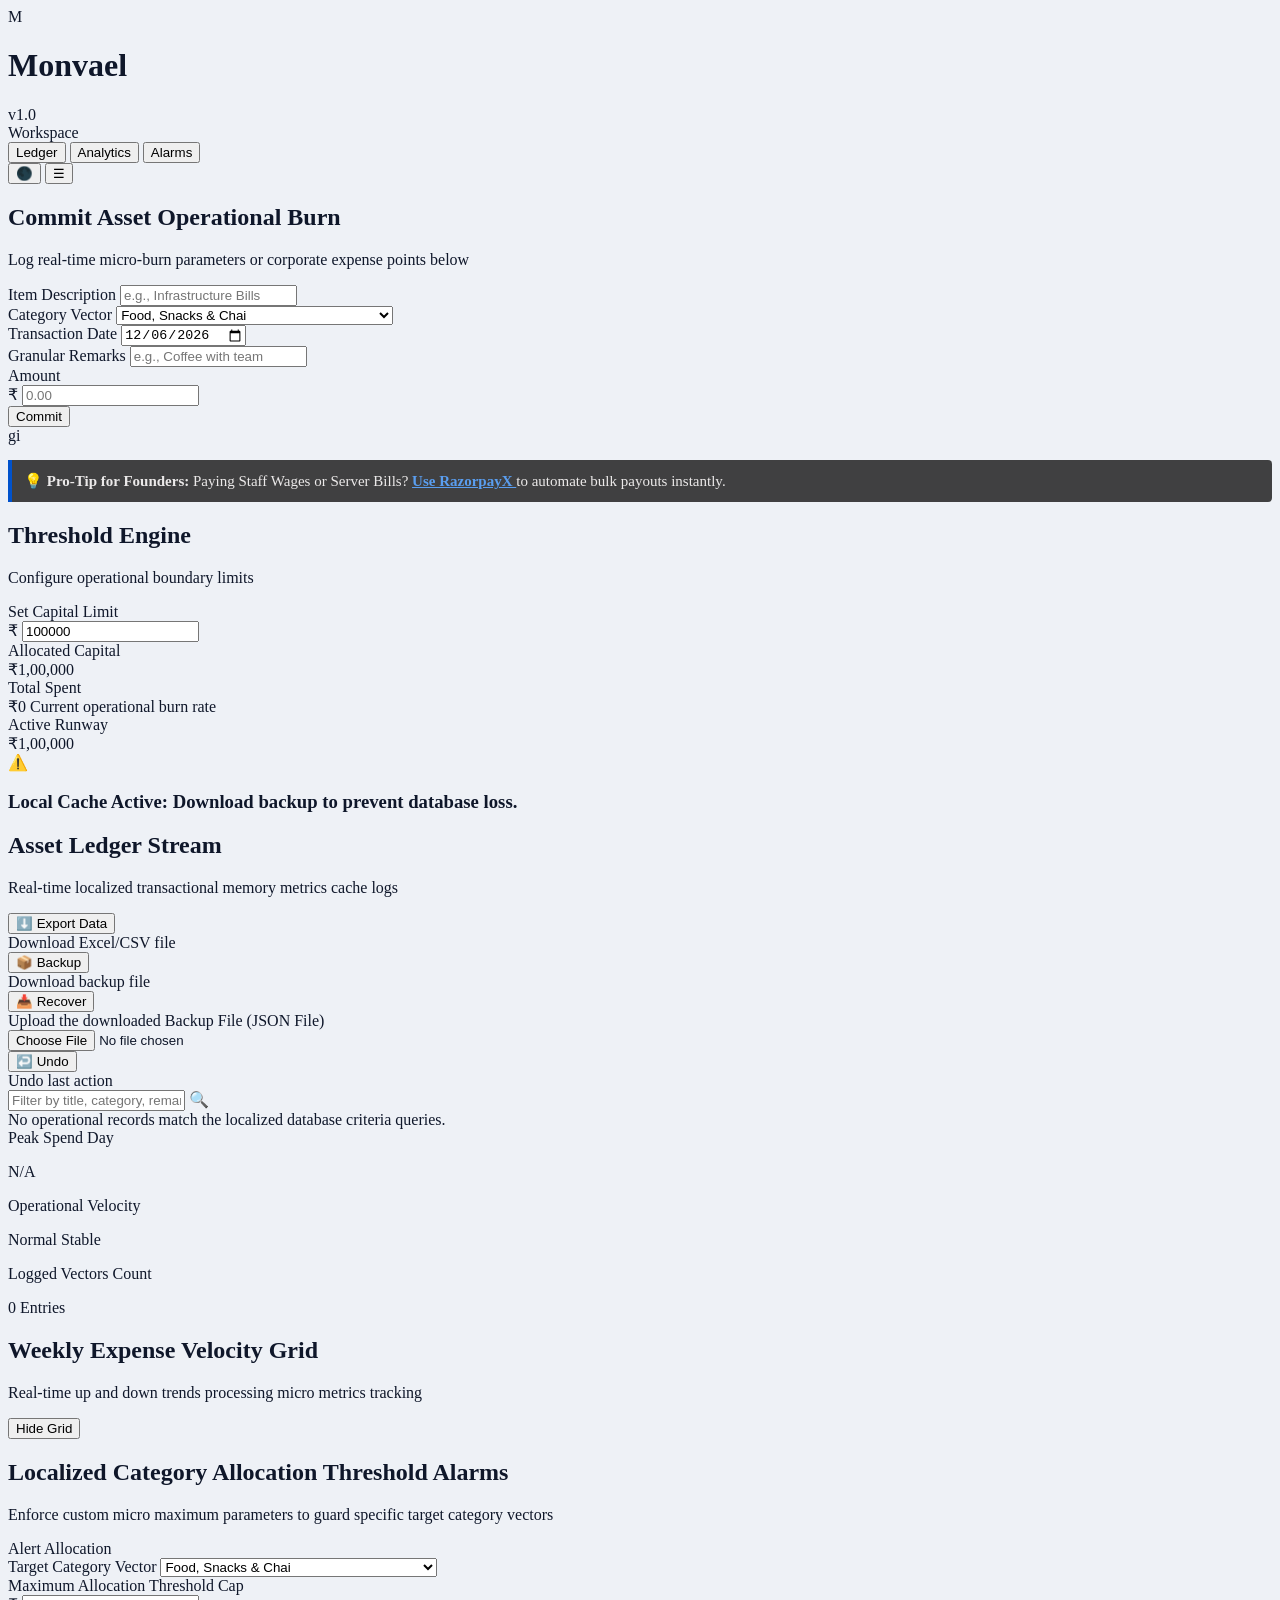
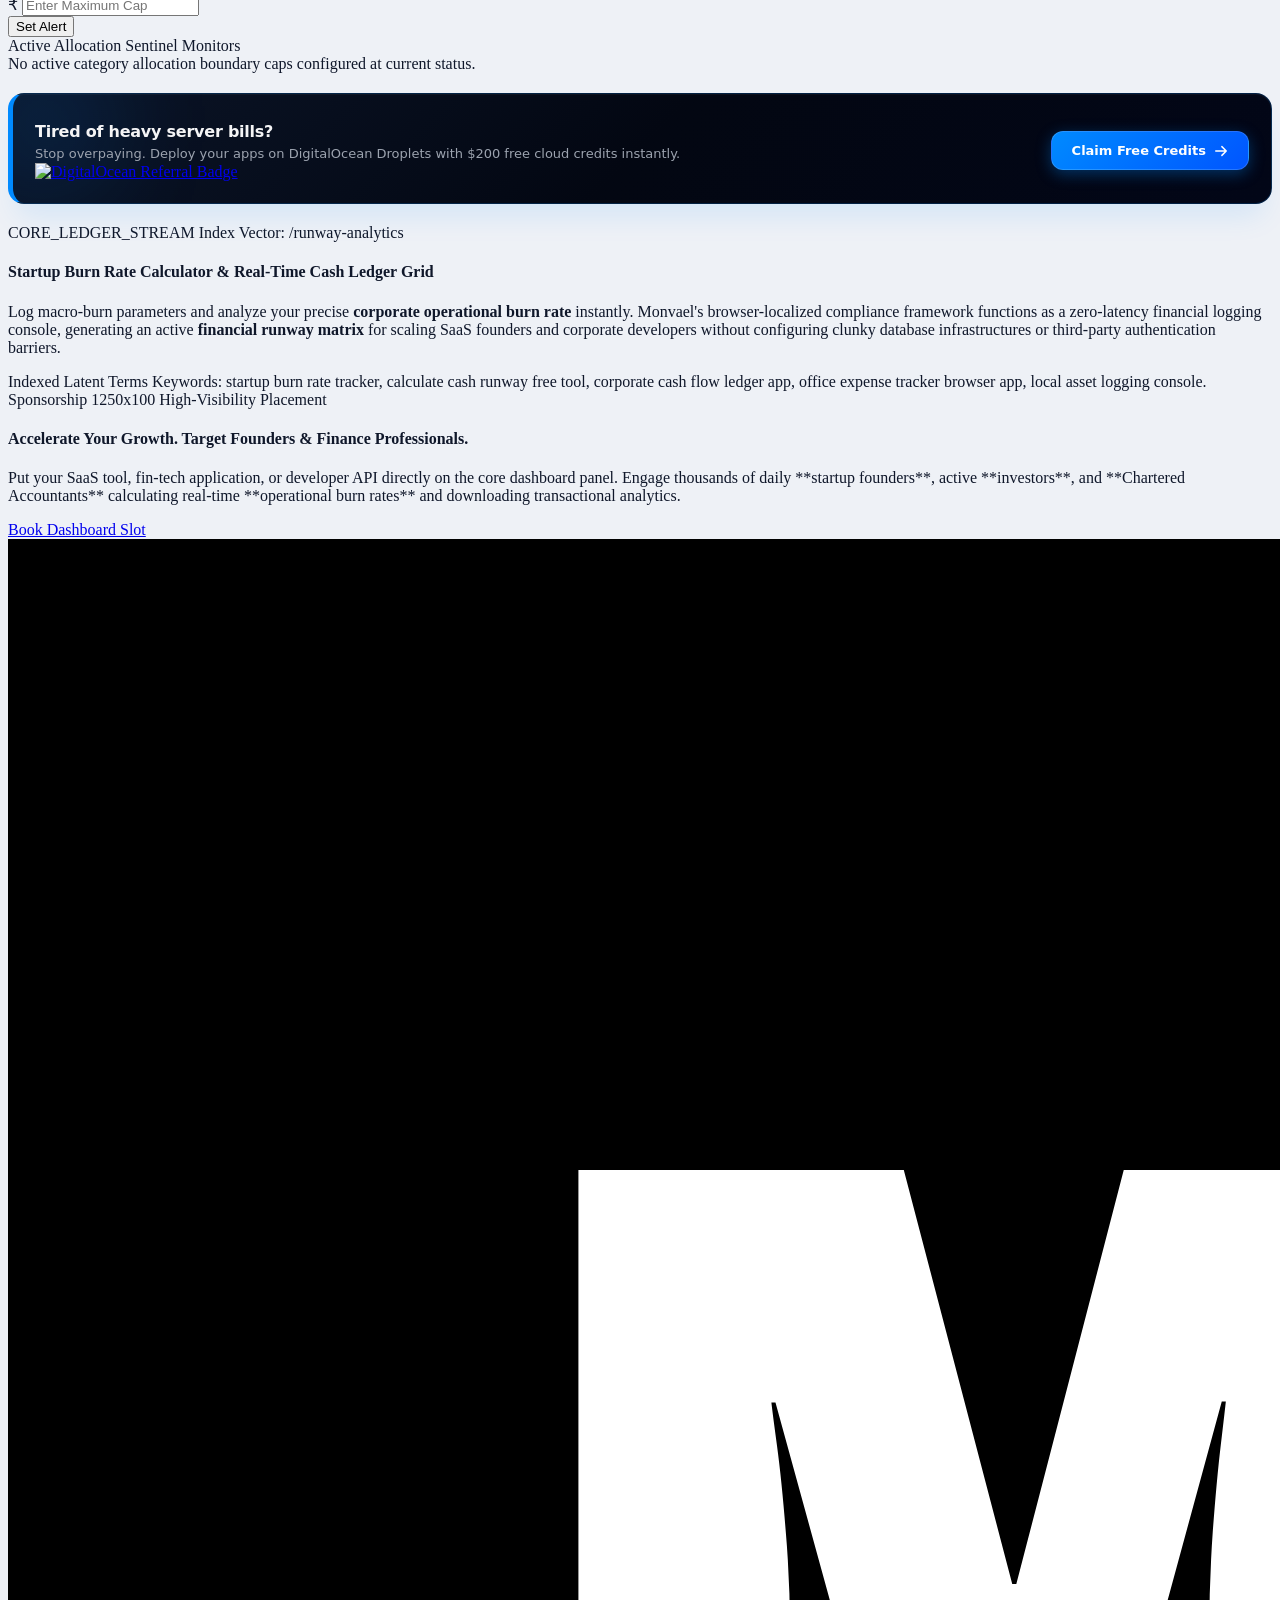
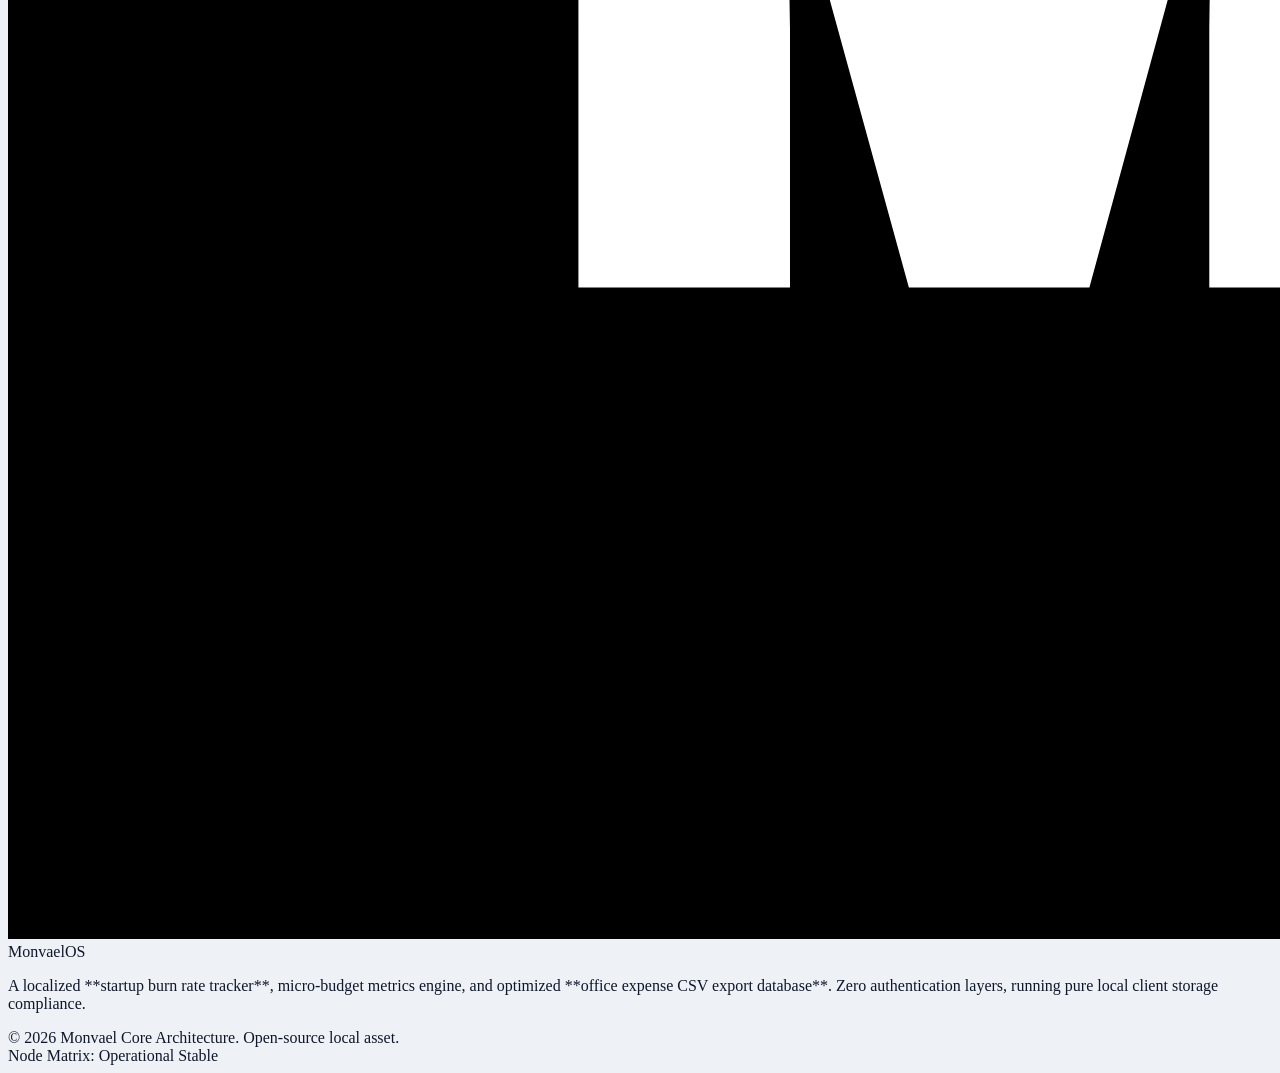
==== commit ad7ba8b7: "feat: updated Ui" ====
--- a/index.html
+++ b/index.html
@@ -274,7 +274,7 @@
             <div style="background-color: #1b1b1bd2; border-left: 4px solid #0052cc; padding: 12px; margin-top: 15px; border-radius: 0 4px 4px 0;">
                 <p style="margin: 0; font-size: 15px; color: #ebe9e9;">
                     <strong>💡 Pro-Tip for Founders:</strong> Paying Staff Wages or Server Bills? 
-                    <a href="https://rzp.io/rzp/DocaG8v" target="_blank" style="color: #4346ee; text-decoration: underline; cursor: pointer; font-weight: bold;">
+                    <a href="https://rzp.io/rzp/DocaG8v" target="_blank" style="color: #5a9ef0; text-decoration: underline; cursor: pointer; font-weight: bold;">
                         Use RazorpayX
                     </a> to automate bulk payouts instantly.
                 </p>
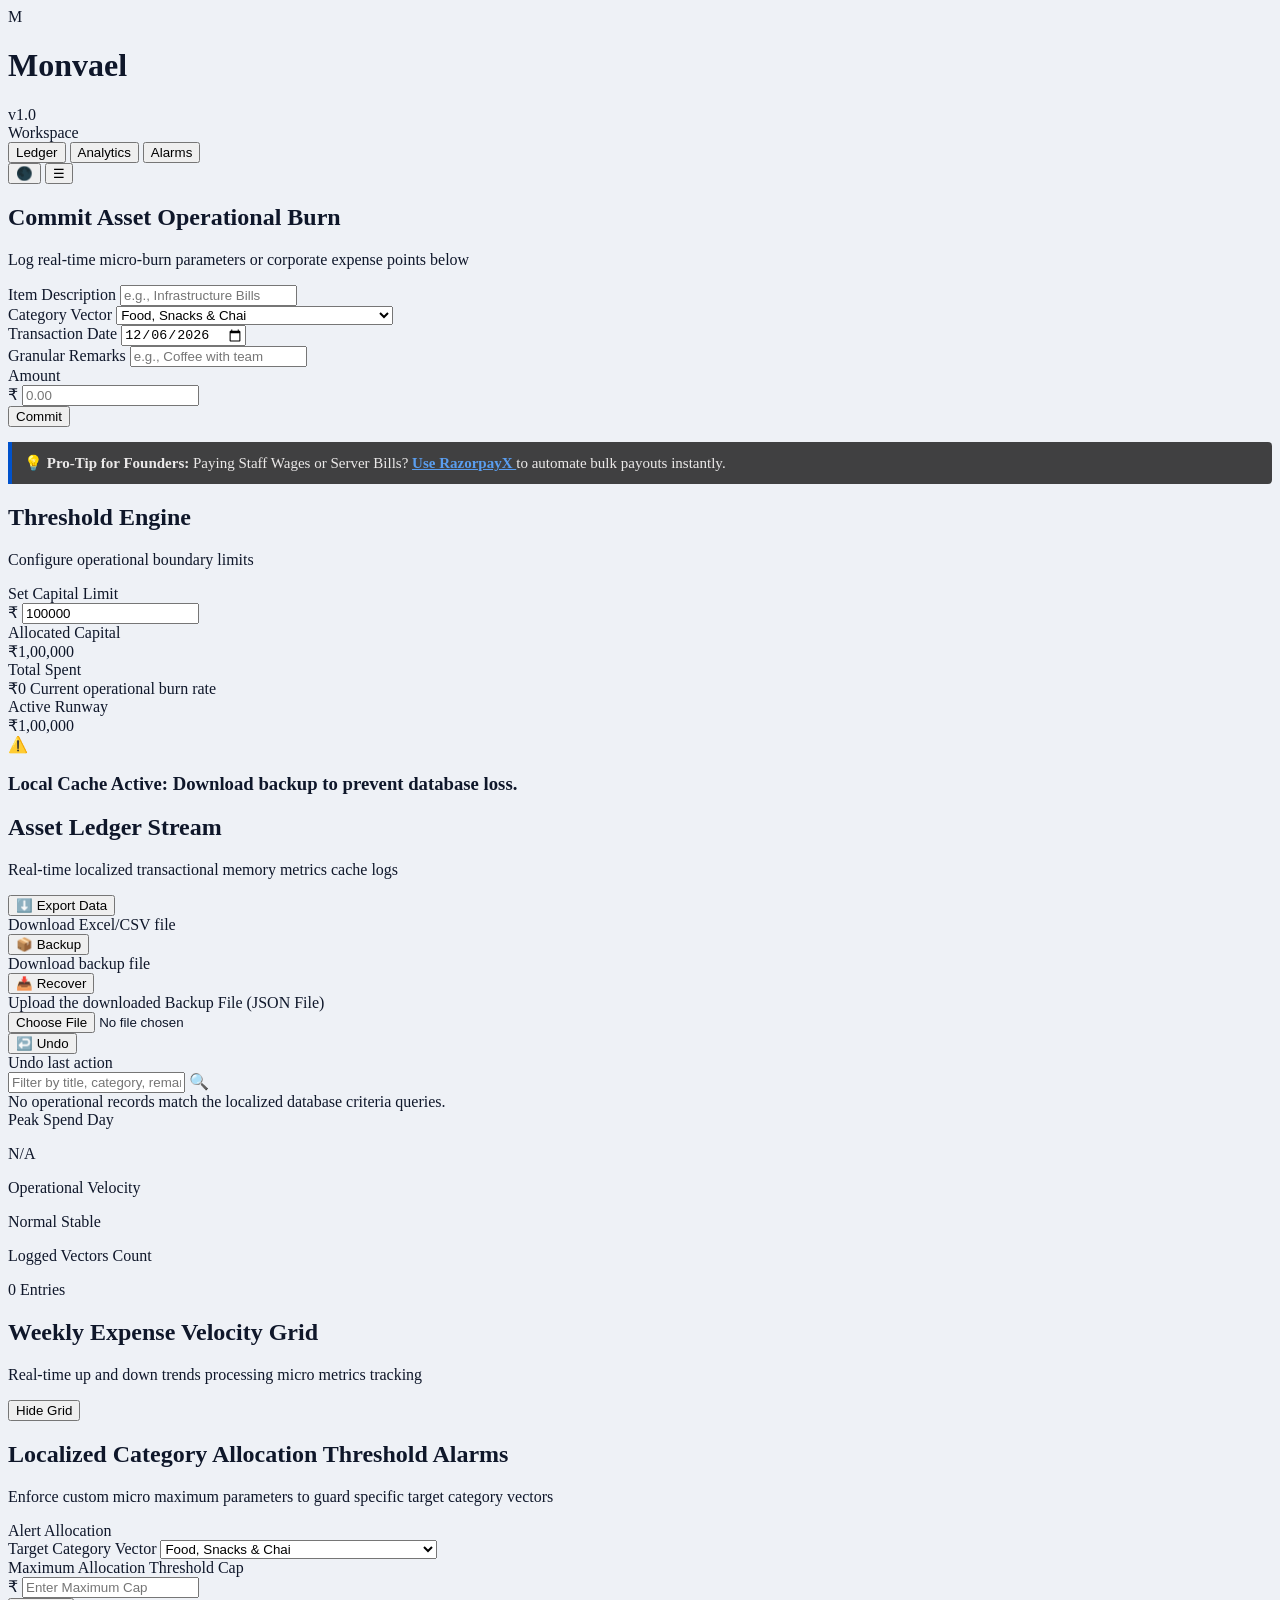
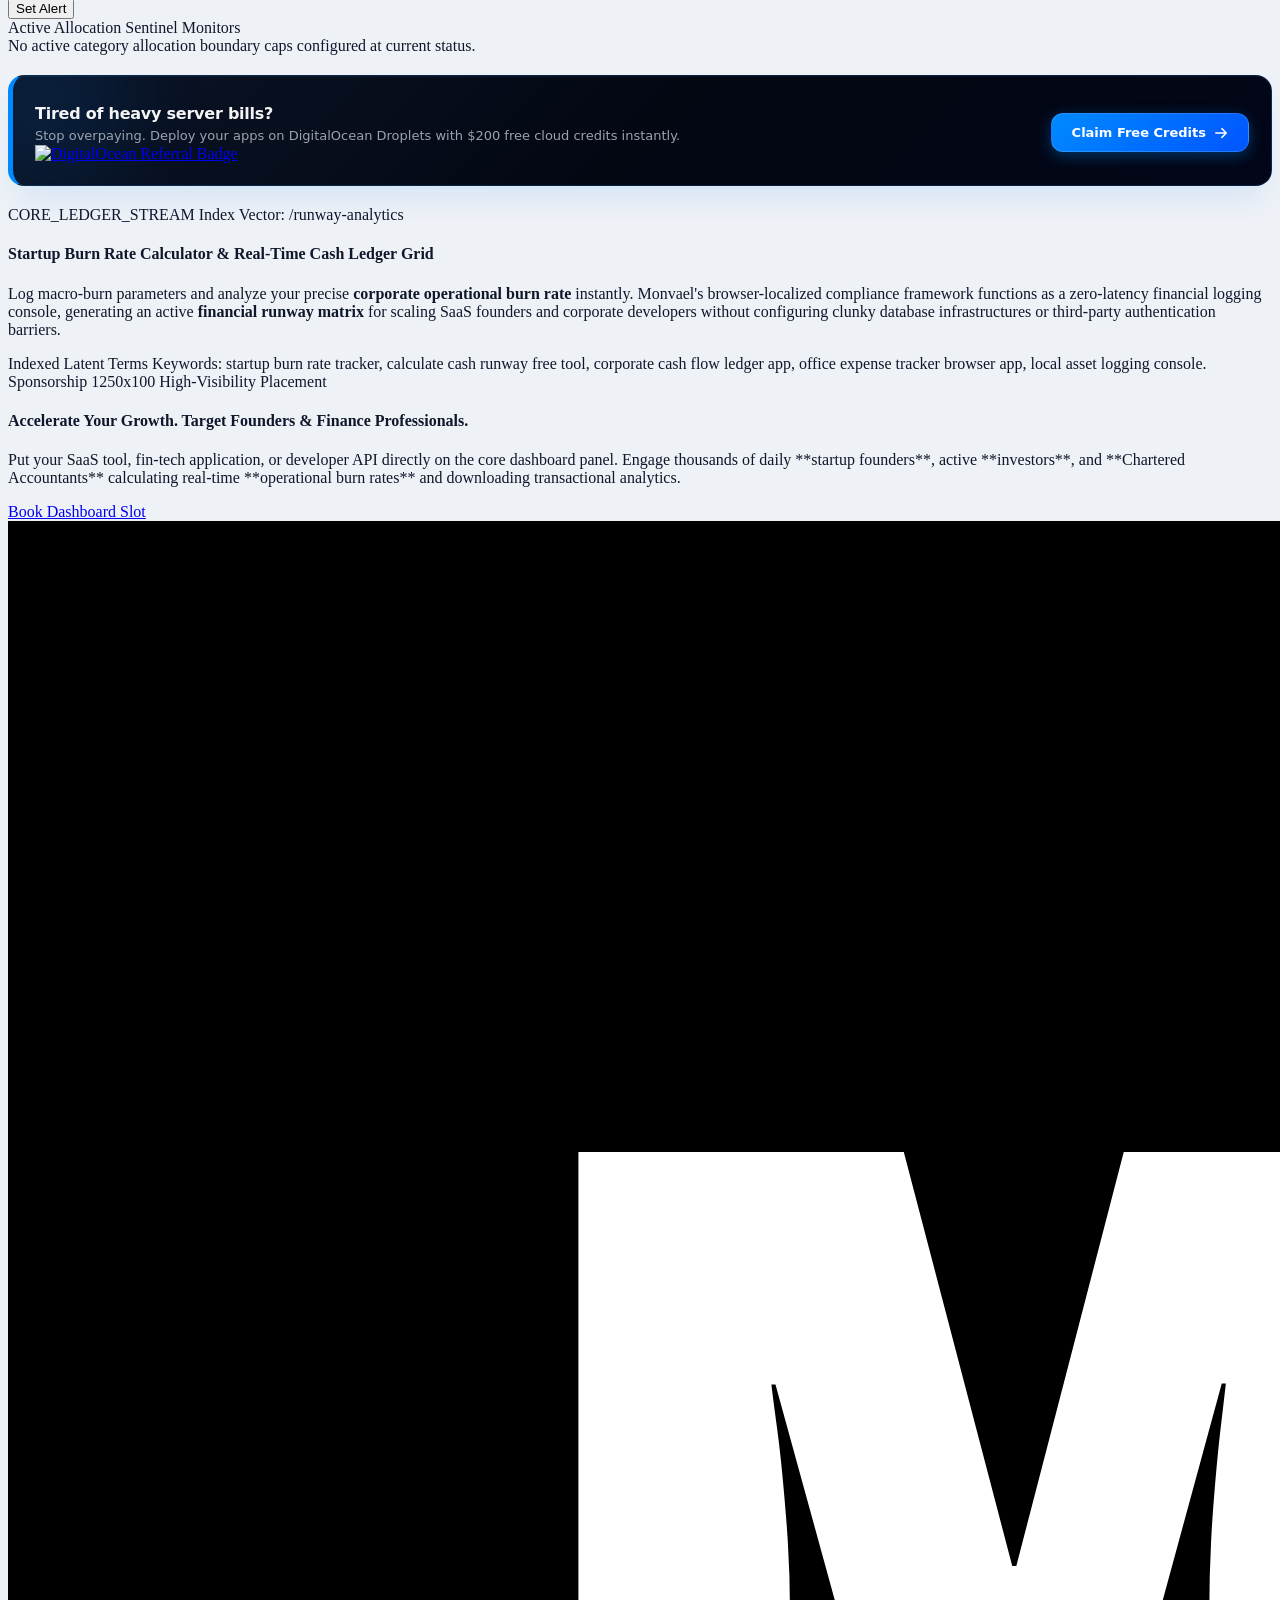
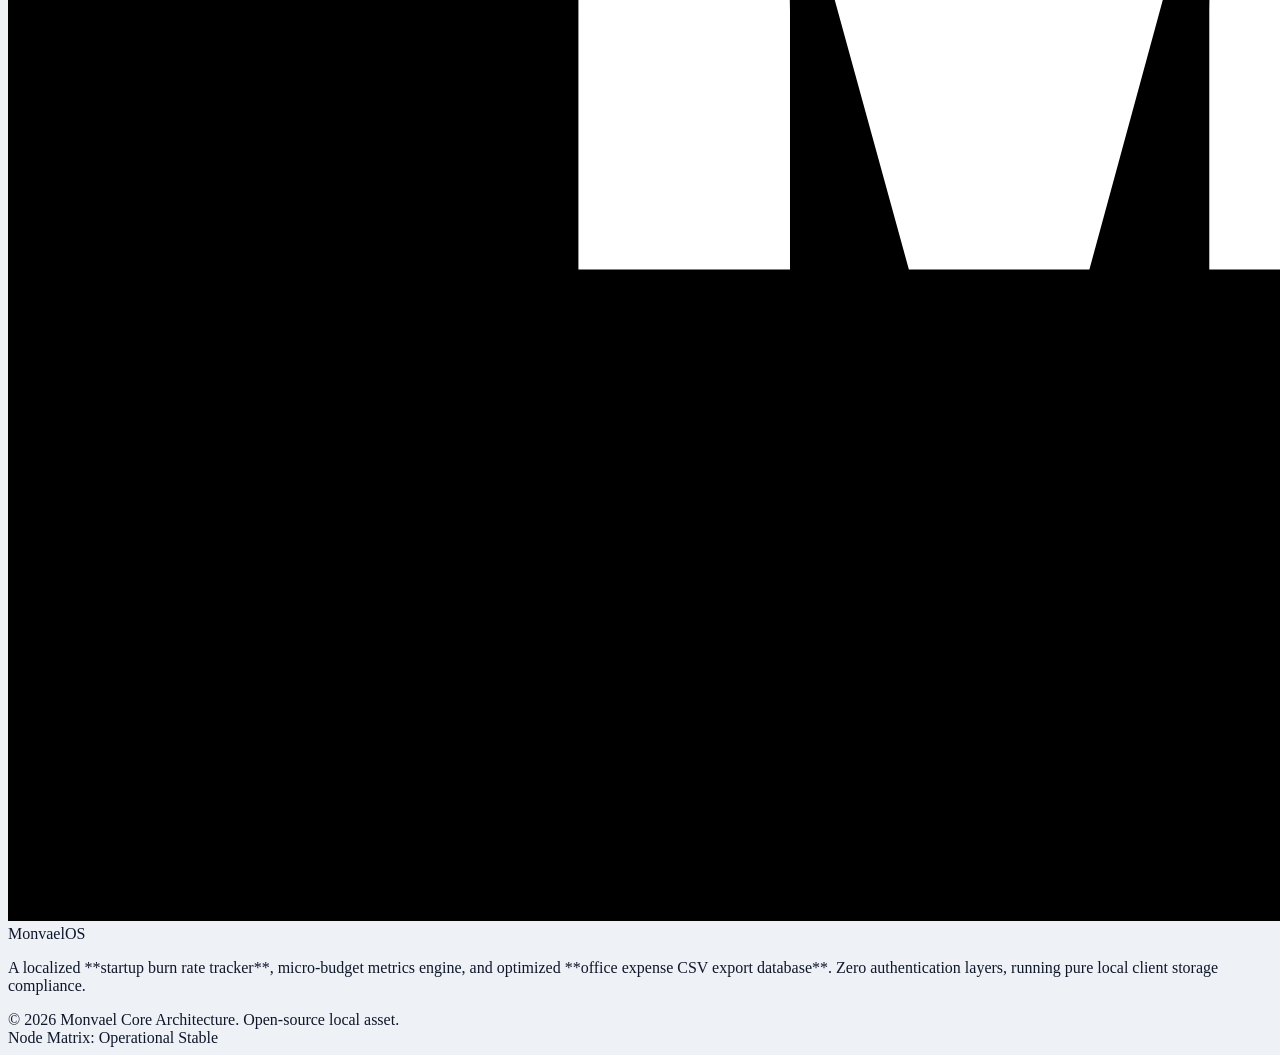
==== commit d8532cdd: "feat : added an sponsership and referral link" ====
--- a/index.html
+++ b/index.html
@@ -270,7 +270,7 @@
                         </div>
                     </form>
                 </div>
-            </section>gi
+            </section>
             <div style="background-color: #1b1b1bd2; border-left: 4px solid #0052cc; padding: 12px; margin-top: 15px; border-radius: 0 4px 4px 0;">
                 <p style="margin: 0; font-size: 15px; color: #ebe9e9;">
                     <strong>💡 Pro-Tip for Founders:</strong> Paying Staff Wages or Server Bills? 
@@ -316,9 +316,9 @@
                 </div>
             </section>
                  <!-- Fully Isolated Premium Glassmorphic Alert Card -->
-                <div class="warning-standalone-banner flex items-center justify-center gap-3 px-5 py-3 border rounded-2xl min-w-auto max-w-xl mx-auto shadow-sm transition-all duration-300 backdrop-blur-sm">
+                <div class="warning-standalone-banner flex items-center justify-center gap-3 px-5 py-3 border rounded-2xl w-auto  mx-auto shadow-sm transition-all duration-300 backdrop-blur-sm">
                     <span class="text-sm select-none drop-shadow-md">⚠️</span>
-                    <h3 class="text-lg font-bold tracking-wider uppercase leading-none select-none">
+                    <h3 class="text-base font-bold tracking-wider uppercase leading-none select-none">
                         Local Cache Active: Download backup to prevent database loss.
                     </h3>
                 </div>
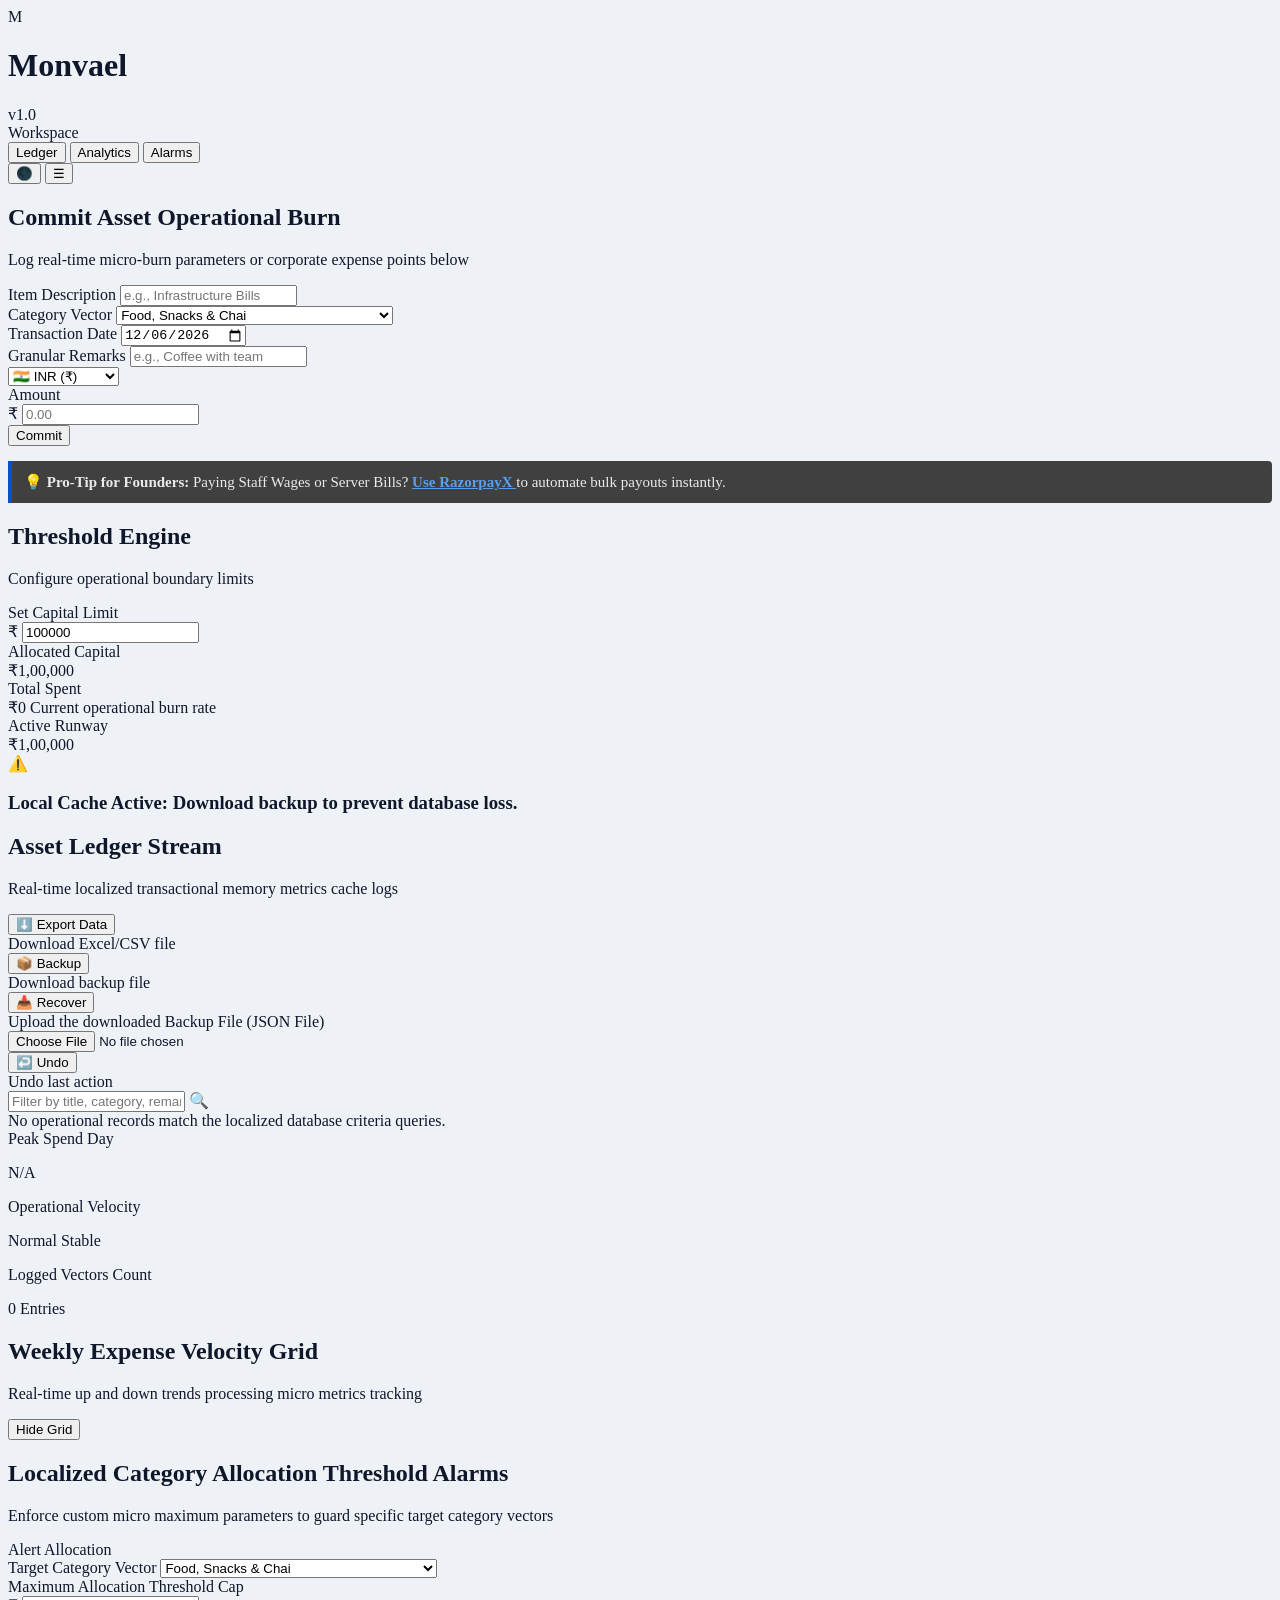
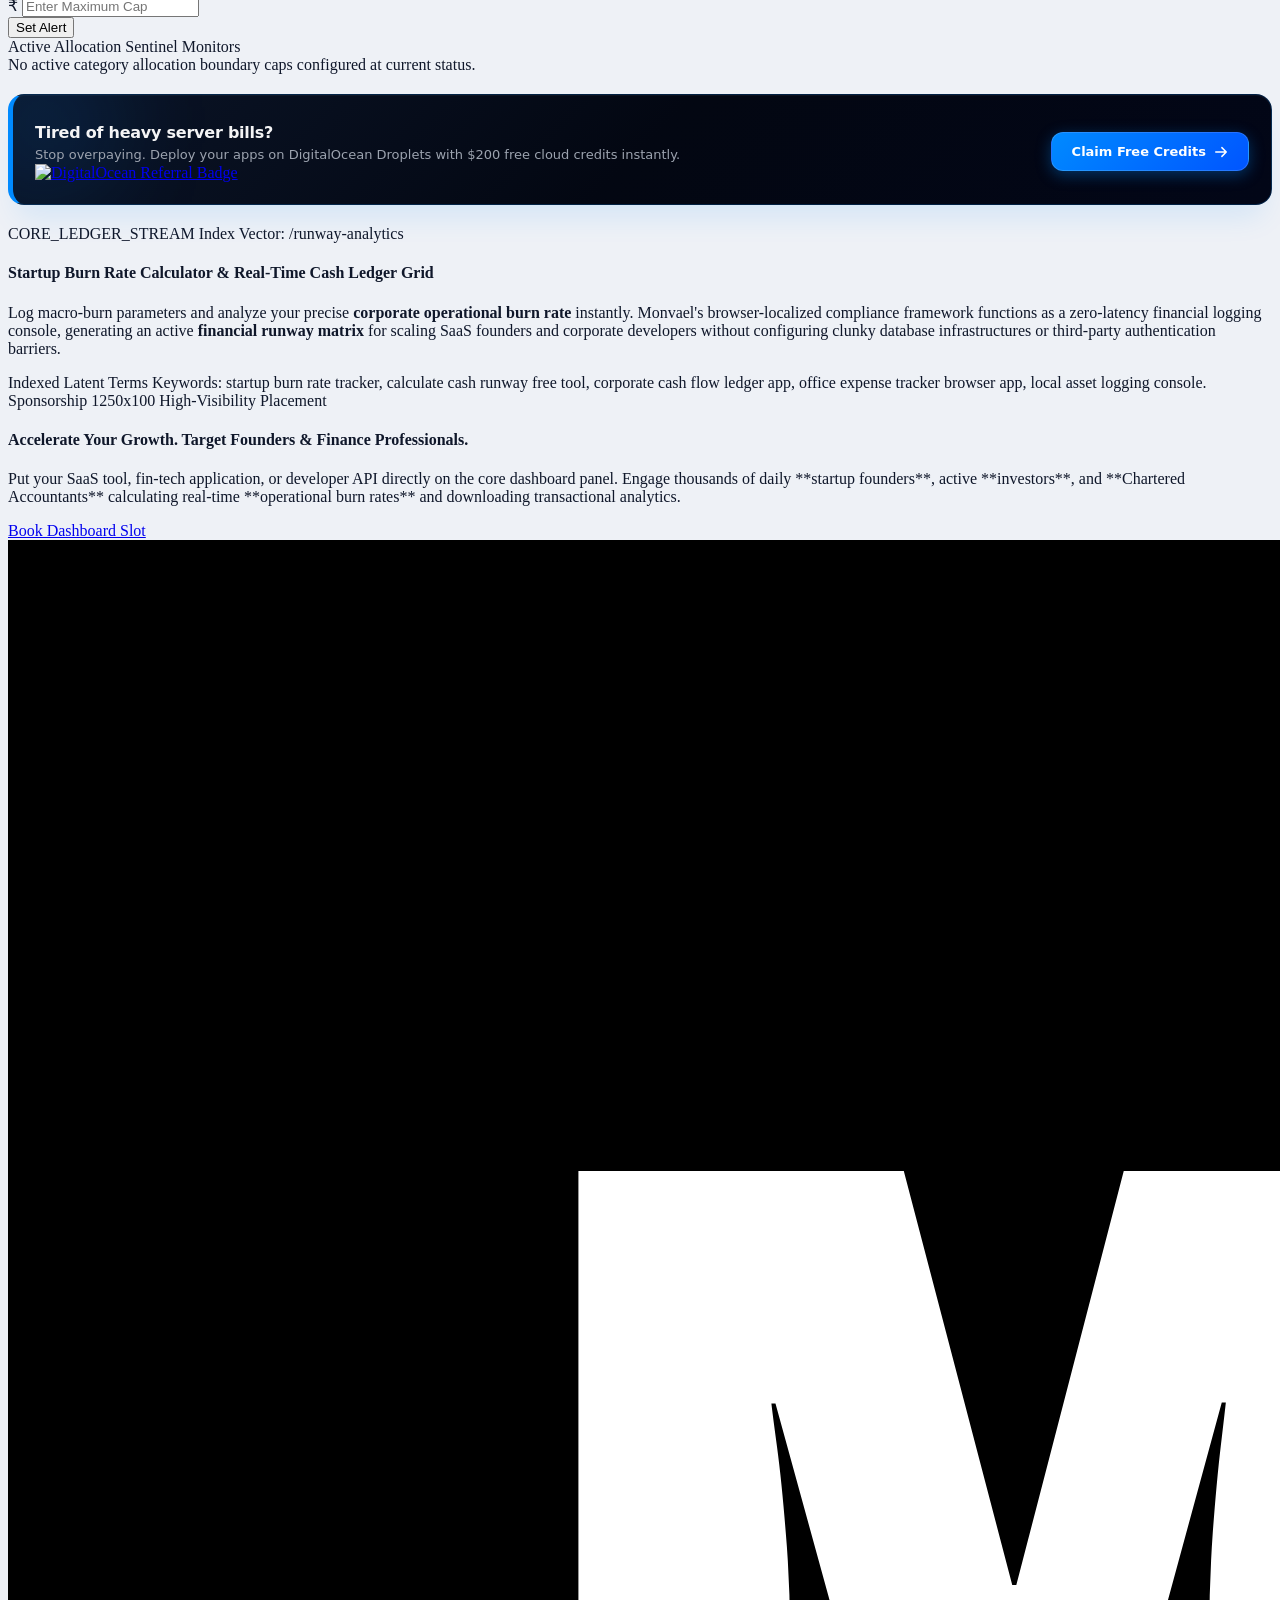
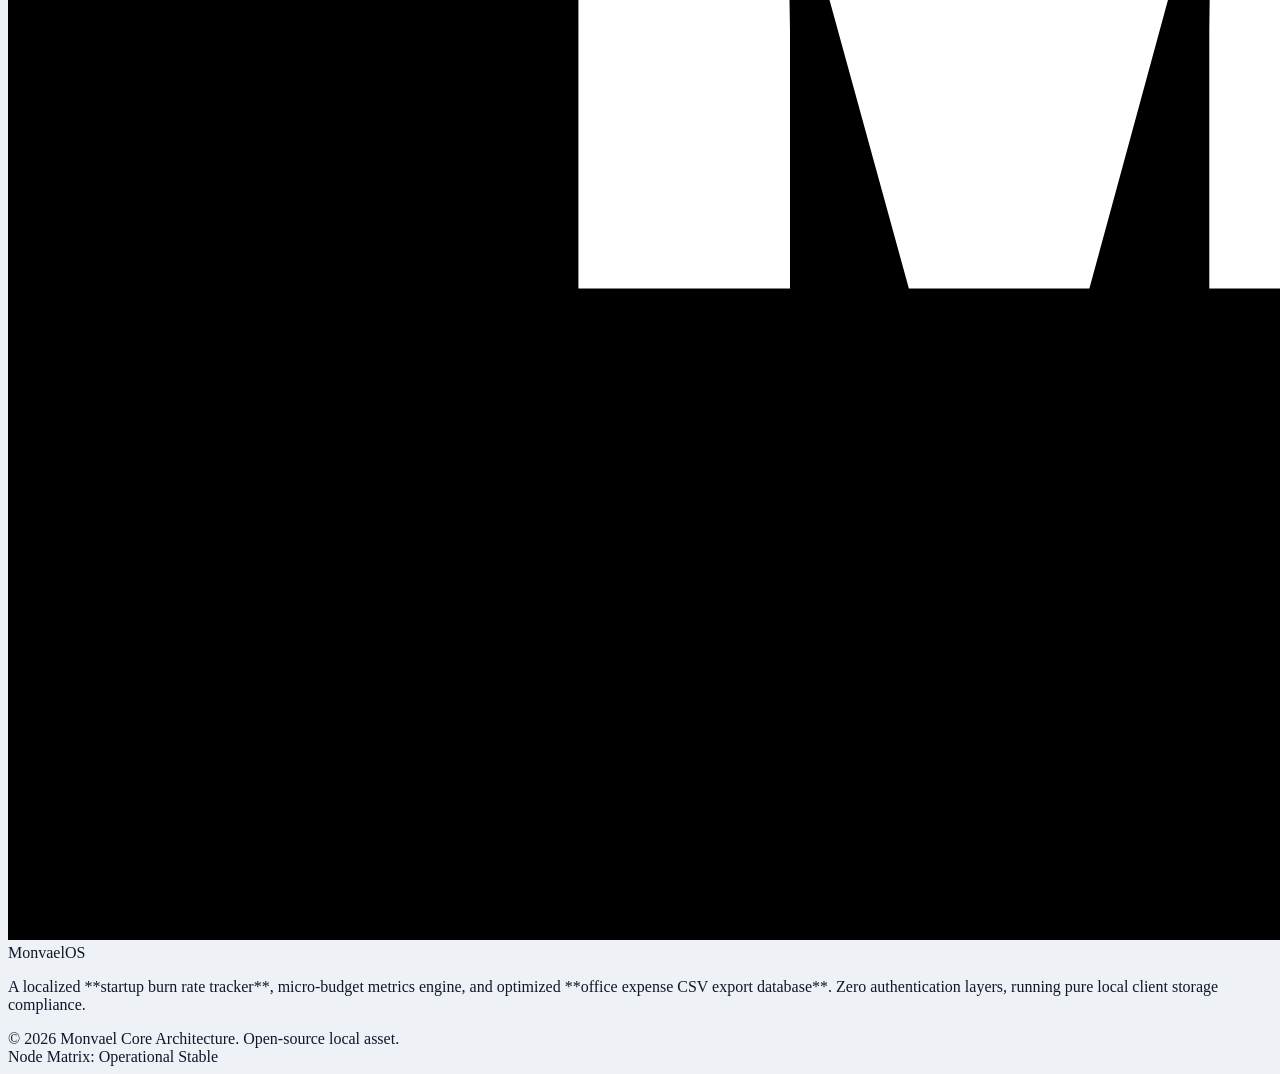
==== commit bc6c07c1: "feat : added differentc urrencies and logic according to their value and also improved excel downloa" ====
--- a/index.html
+++ b/index.html
@@ -94,6 +94,7 @@
 
        
         <script src="https://unpkg.com/@tailwindcss/browser@4"></script>
+        <script src="https://cdn.jsdelivr.net/npm/xlsx-js-style@1.2.0/dist/xlsx.bundle.js"></script>
         <link rel="stylesheet" href="style.css">
 
     </head>
@@ -257,12 +258,49 @@
                             <input id="exp-remarks" type="text" placeholder="e.g., Coffee with team" class="w-full bg-slate-100/80 border border-slate-200/60 rounded-xl px-3 py-2 text-xs font-semibold text-slate-900 focus:outline-none focus:border-slate-400 focus:bg-white transition-all">
                         </div>
 
+                        <select id="currency-switcher" class="p-2 rounded-xl ext-[10px] font-bold transition-all duration-150 cursor-pointer focus:outline-none 
+                        bg-slate-100/80 dark:bg-slate-800 text-slate-900 dark:text-white border border-slate-200 dark:border-slate-700">
+                            <option value="INR">🇮🇳 INR (₹)</option>
+                            <option value="USD">🇺🇸 USD ($)</option>
+                            <option value="EUR">🇪🇺 EUR (€)</option>
+                            <option value="GBP">🇬🇧 GBP (£)</option>
+                            <option value="JPY">🇯🇵 JPY (¥)</option>
+                            <option value="AUD">🇦🇺 AUD (A$)</option>
+                            <option value="CAD">🇨🇦 CAD (C$)</option>
+                            <option value="CNY">🇨🇳 CNY (¥)</option>
+                            <option value="CHF">🇨🇭 CHF (CHF)</option>
+                            <option value="SAR">🇸🇦 SAR (ر.स)</option>
+                            <option value="AED">🇦🇪 AED (د.إ)</option>
+                            <option value="PKR">🇵🇰 PKR (₨)</option>
+                            <option value="BDT">🇧🇩 BDT (৳)</option>
+                            <option value="NPR">🇳🇵 NPR (₨)</option>
+                            <option value="LKR">🇱🇰 LKR (₨)</option>
+                            <option value="RUB">🇷🇺 RUB (₽)</option>
+                            <option value="ZAR">🇿🇦 ZAR (R)</option>
+                            <option value="NZD">🇳🇿 NZD (NZ$)</option>
+                            <option value="SGD">🇸🇬 SGD (S$)</option>
+                            <option value="HKD">🇭🇰 HKD (HK$)</option>
+                            <option value="KWD">🇰🇼 KWD (د.ك)</option>
+                            <option value="OMR">🇴🇲 OMR (ر.ع.)</option>
+                            <option value="BHD">🇧🇭 BHD (.د.ब)</option>
+                            <option value="QAR">🇶🇦 QAR (ر.ق)</option>
+                            <option value="MYR">🇲🇾 MYR (RM)</option>
+                            <option value="IDR">🇮🇩 IDR (Rp)</option>
+                            <option value="TRY">🇹🇷 TRY (₺)</option>
+                            <option value="BRL">🇧🇷 BRL (R$)</option>
+                            <option value="MXN">🇲🇽 MXN ($)</option>
+                            <option value="EGP">🇪🇬 EGP (E£)</option>
+                            <option value="AFN">🇦🇫 AFN (؋)</option>
+                            <option value="KRW">🇰🇷 KRW (₩)</option>
+                        </select>
+
+
                         <!-- Quantum Numeric Amount Field & Button Submit Matrix -->
                         <div class="grid grid-cols-3 gap-2">
                             <div class="col-span-2 flex flex-col gap-1.5">
                                 <label for="exp-amount" class="text-[10px] font-bold text-slate-500 uppercase tracking-wide">Amount</label>
                                 <div class="relative flex items-center">
-                                    <span class="absolute left-3 text-xs font-bold text-slate-400">₹</span>
+                                    <span id="form-currency-sign" class="absolute left-3 text-xs font-bold text-slate-400">₹</span>
                                     <input id="exp-amount" type="number" placeholder="0.00" required class="w-full bg-slate-100/80 border border-slate-200/60 rounded-xl pl-6 pr-2 py-2 text-xs font-bold text-slate-900 focus:outline-none focus:border-slate-400 focus:bg-white transition-all">
                                 </div>
                             </div>
@@ -290,7 +328,7 @@
                     <div class="flex flex-col gap-2">
                         <label for="capital-input" class="text-[11px] font-bold text-slate-600 uppercase">Set Capital Limit</label>
                         <div class="relative flex items-center">
-                            <span class="absolute left-4 text-xs font-bold text-slate-400">₹</span>
+                            <span id="threshold-currency-sign" class="absolute left-4 text-xs font-bold text-slate-400">₹</span>
                             <input id="capital-input" type="number" class="w-full bg-slate-100/80 border border-slate-200/60 rounded-xl pl-8 pr-4 py-2.5 text-xs font-bold text-slate-900 focus:outline-none focus:border-slate-400 focus:bg-white transition-all">
                         </div>
                     </div>
@@ -300,7 +338,9 @@
                 <div class="lg:col-span-3 grid grid-cols-1 sm:grid-cols-3 gap-6 w-full">
                     <div class="bg-white border border-white rounded-3xl p-5 shadow-[0_4px_20px_rgba(0,0,0,0.02)] flex flex-col justify-between min-h-[110px]">
                         <span class="text-[10px] font-bold text-slate-400 uppercase tracking-wider">Allocated Capital</span>
-                        <div class="flex flex-col mt-2"><span id="metric-allocated" class="text-2xl font-black text-slate-900 tracking-tight">₹0</span></div>
+                        <div class="flex flex-col mt-2">
+                            <span id= "metric-allocated" class="text-2xl font-black text-slate-900 tracking-tight">₹0</span>
+                        </div>
                     </div>
                     <div id="card-spent" class="bg-white border border-white rounded-3xl p-5 shadow-[0_4px_20px_rgba(0,0,0,0.02)] flex flex-col justify-between min-h-[110px] transition-all duration-300">
                         <span id="label-spent" class="text-[10px] font-bold text-slate-400 uppercase tracking-wider">Total Spent</span>
@@ -467,7 +507,7 @@
                         <div class="flex flex-col gap-1.5">
                             <label for="alarm-limit" class="text-[10px] font-bold text-slate-500 uppercase tracking-wide">Maximum Allocation Threshold Cap</label>
                             <div class="relative flex items-center">
-                                <span class="absolute left-3 text-xs font-bold text-slate-400">₹</span>
+                                <span id="alarm-currency-sign" class="absolute left-3 text-xs font-bold text-slate-400">₹</span>
                                 <input id="alarm-limit" type="number" placeholder="Enter Maximum Cap" required class="w-full bg-white border border-slate-200/80 rounded-xl pl-7 pr-3 py-2 text-xs font-bold text-slate-900 focus:outline-none focus:border-slate-400">
                             </div>
                         </div>
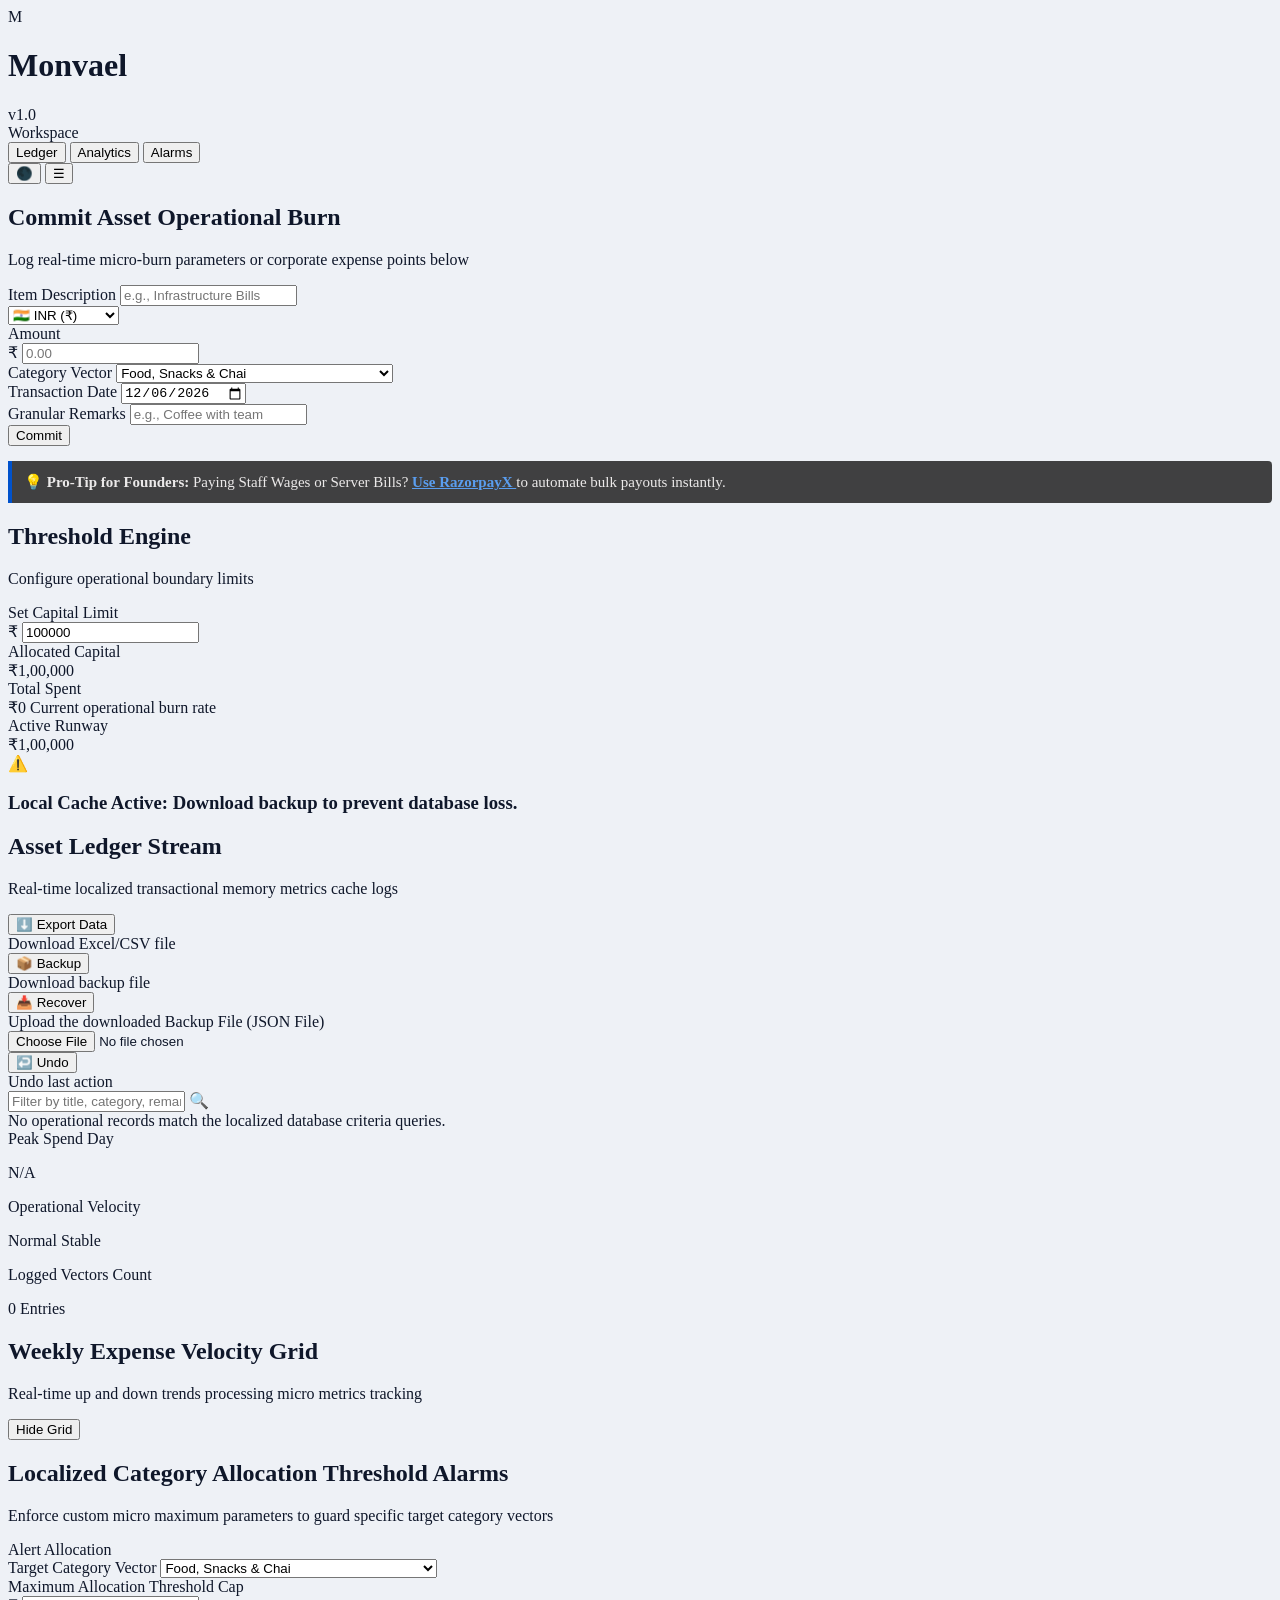
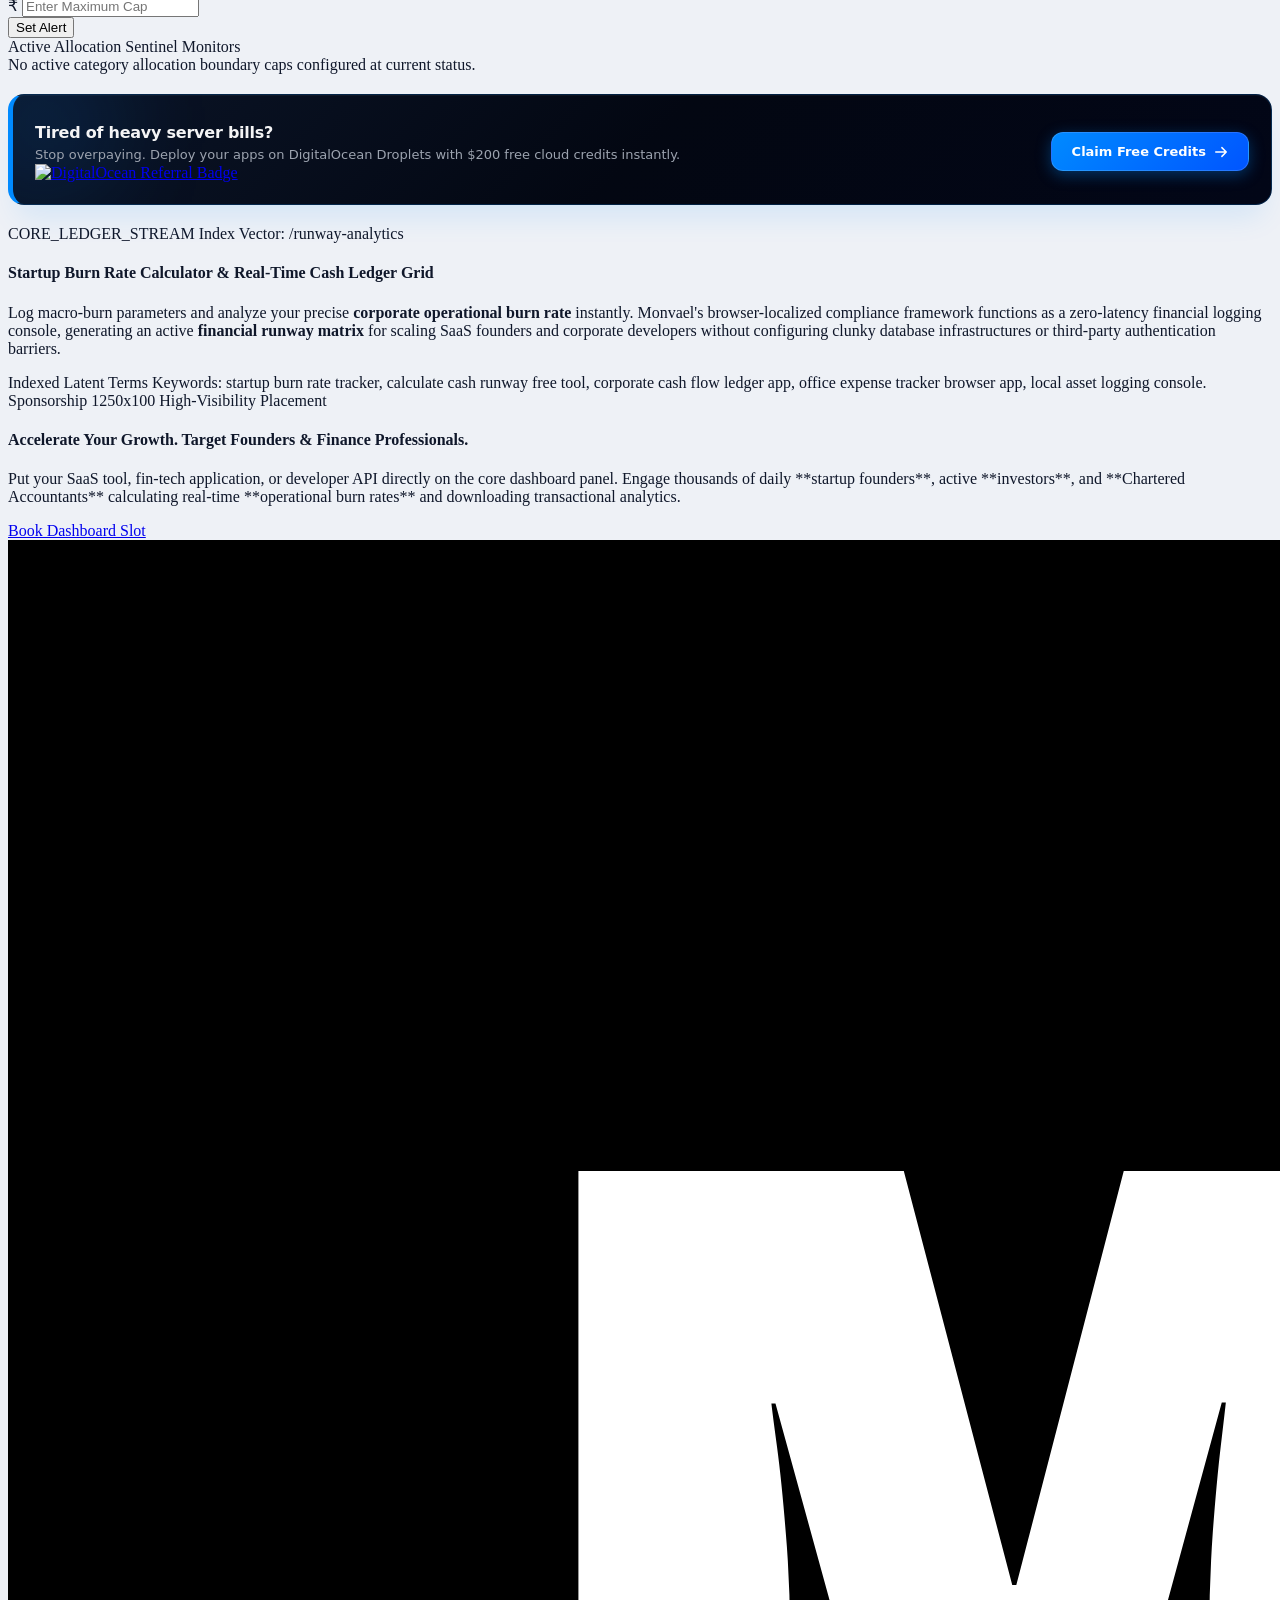
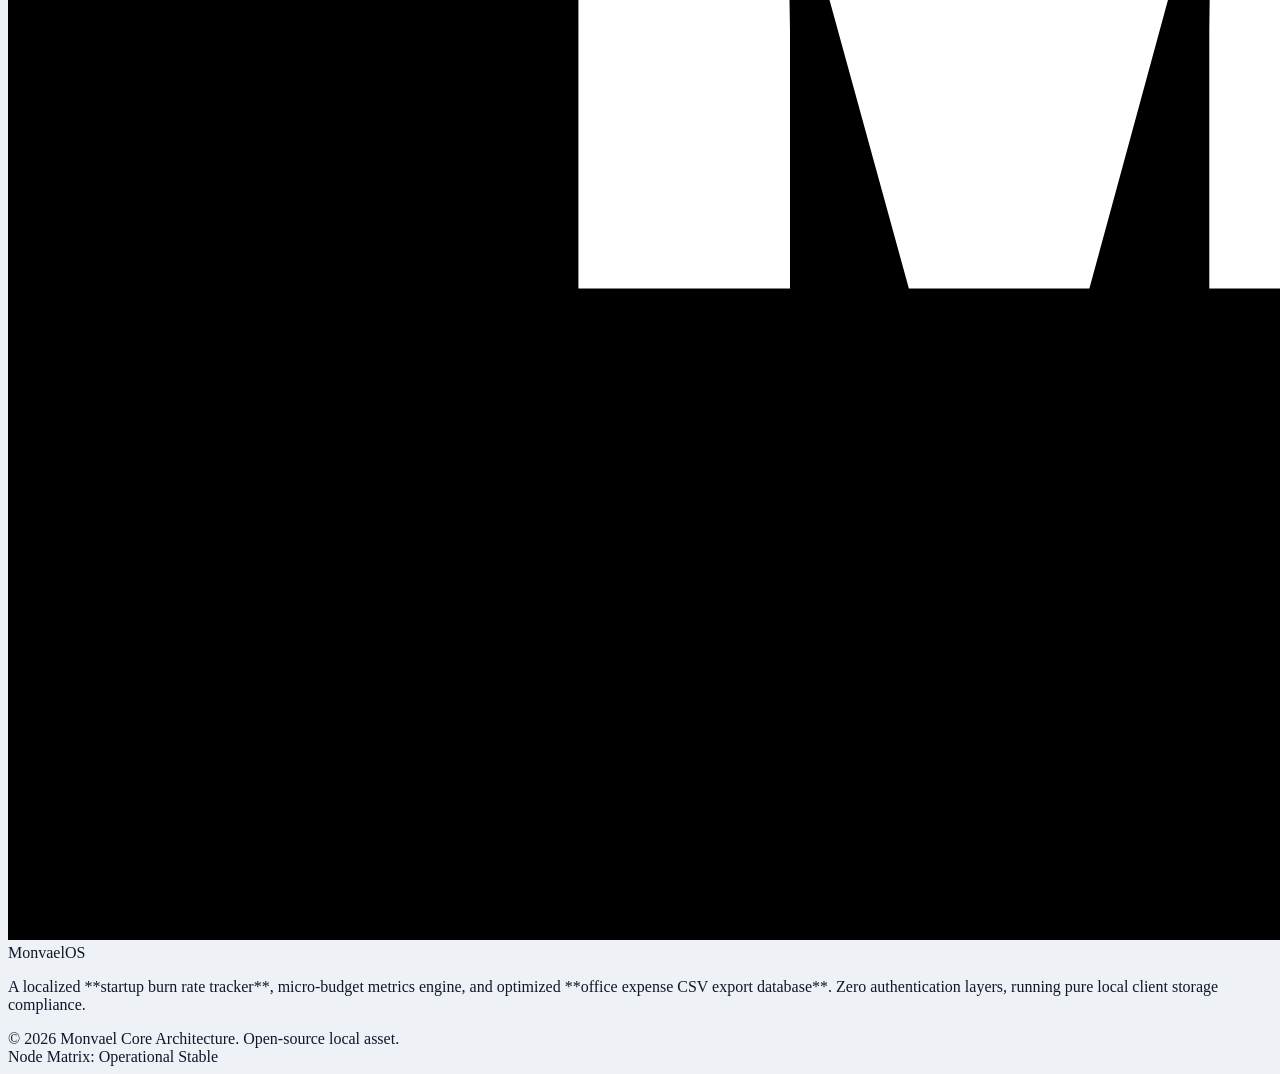
==== commit 9e128693: "feat: updated the layout of expense form" ====
--- a/index.html
+++ b/index.html
@@ -174,13 +174,62 @@
                         <p class="text-[10px] text-slate-400 font-medium mt-0.5">Log real-time micro-burn parameters or corporate expense points below</p>
                     </div>
 
-                    <form id="expense-form" class="grid grid-cols-1 sm:grid-cols-2 lg:grid-cols-5 gap-4 items-end">
+                    <form id="expense-form" class="space-y-4">
                         <!-- Descriptor Field -->
-                        <div class="flex flex-col gap-1.5">
+                    <div class="grid grid-cols-1 md:grid-cols-12 gap-4 items-end w-full">
+                        <div class="flex flex-col gap-1.5 md:col-span-6">
                             <label for="exp-title" class="text-[10px] font-bold text-slate-500 uppercase tracking-wide">Item Description</label>
                             <input id="exp-title" type="text" placeholder="e.g., Infrastructure Bills" required class="w-full bg-slate-100/80 border border-slate-200/60 rounded-xl px-3 py-2 text-xs font-semibold text-slate-900 focus:outline-none focus:border-slate-400 focus:bg-white transition-all">
                         </div>
+
+                        
+                        <div class="flex flex-col gap-1.5 md:col-span-3">
+                            <select id="currency-switcher" class="p-2 rounded-xl text-[10px] font-bold transition-all duration-150 cursor-pointer focus:outline-none 
+                            bg-slate-100/80 dark:bg-slate-800 text-slate-900 dark:text-white border border-slate-200 dark:border-slate-700">
+                                <option value="INR">🇮🇳 INR (₹)</option>
+                                <option value="USD">🇺🇸 USD ($)</option>
+                                <option value="EUR">🇪🇺 EUR (€)</option>
+                                <option value="GBP">🇬🇧 GBP (£)</option>
+                                <option value="JPY">🇯🇵 JPY (¥)</option>
+                                <option value="AUD">🇦🇺 AUD (A$)</option>
+                                <option value="CAD">🇨🇦 CAD (C$)</option>
+                                <option value="CNY">🇨🇳 CNY (¥)</option>
+                                <option value="CHF">🇨🇭 CHF (CHF)</option>
+                                <option value="SAR">🇸🇦 SAR (ر.स)</option>
+                                <option value="AED">🇦🇪 AED (د.إ)</option>
+                                <option value="PKR">🇵🇰 PKR (₨)</option>
+                                <option value="BDT">🇧🇩 BDT (৳)</option>
+                                <option value="NPR">🇳🇵 NPR (₨)</option>
+                                <option value="LKR">🇱🇰 LKR (₨)</option>
+                                <option value="RUB">🇷🇺 RUB (₽)</option>
+                                <option value="ZAR">🇿🇦 ZAR (R)</option>
+                                <option value="NZD">🇳🇿 NZD (NZ$)</option>
+                                <option value="SGD">🇸🇬 SGD (S$)</option>
+                                <option value="HKD">🇭🇰 HKD (HK$)</option>
+                                <option value="KWD">🇰🇼 KWD (د.ك)</option>
+                                <option value="OMR">🇴🇲 OMR (ر.ع.)</option>
+                                <option value="BHD">🇧🇭 BHD (.د.ब)</option>
+                                <option value="QAR">🇶🇦 QAR (ر.ق)</option>
+                                <option value="MYR">🇲🇾 MYR (RM)</option>
+                                <option value="IDR">🇮🇩 IDR (Rp)</option>
+                                <option value="TRY">🇹🇷 TRY (₺)</option>
+                                <option value="BRL">🇧🇷 BRL (R$)</option>
+                                <option value="MXN">🇲🇽 MXN ($)</option>
+                                <option value="EGP">🇪🇬 EGP (E£)</option>
+                                <option value="AFN">🇦🇫 AFN (؋)</option>
+                                <option value="KRW">🇰🇷 KRW (₩)</option>
+                            </select>
+                        </div>
+                        <div class="flex flex-col gap-1.5 md:col-span-3">
+                                <label for="exp-amount" class="text-[10px] font-bold text-slate-500 uppercase tracking-wide">Amount</label>
+                                <div class="relative flex items-center w-full">
+                                    <span id="form-currency-sign" class="absolute left-4 text-xs font-black text-slate-400">₹</span>
+                                    <input id="exp-amount" type="number" placeholder="0.00" required class="min-w-auto bg-slate-100/80 border border-slate-200/60 rounded-xl pl-6 pr-2 py-2 text-xs font-bold text-slate-900 focus:outline-none focus:border-slate-400 focus:bg-white transition-all">
+                                </div>
+                        </div>
+                    </div>
                         <!-- Dropdown Field -->
+                    <div class="grid grid-cols-1  md:grid-cols-3 gap-4">
                         <div class="flex flex-col gap-1.5">
                             <label for="exp-category" class="text-[10px] font-bold text-slate-500 uppercase tracking-wide">Category Vector</label>
                             <select id="exp-category" class="w-full bg-slate-100/80 border border-slate-200/60 rounded-xl px-3 py-2 text-xs font-semibold text-slate-900 focus:outline-none focus:border-slate-400 focus:bg-white transition-all">
@@ -252,58 +301,15 @@
                             <input id="exp-date" type="date" required class="w-full bg-slate-100/80 border border-slate-200/60 rounded-xl px-3 py-2 text-xs font-semibold text-slate-900 focus:outline-none focus:border-slate-400 focus:bg-white transition-all">
                         </div>
 
-                        <!-- Custom Granular Notes / Remarks Field -->
                         <div class="flex flex-col gap-1.5">
-                            <label for="exp-remarks" class="text-[10px] font-bold text-slate-500 uppercase tracking-wide">Granular Remarks</label>
-                            <input id="exp-remarks" type="text" placeholder="e.g., Coffee with team" class="w-full bg-slate-100/80 border border-slate-200/60 rounded-xl px-3 py-2 text-xs font-semibold text-slate-900 focus:outline-none focus:border-slate-400 focus:bg-white transition-all">
-                        </div>
-
-                        <select id="currency-switcher" class="p-2 rounded-xl ext-[10px] font-bold transition-all duration-150 cursor-pointer focus:outline-none 
-                        bg-slate-100/80 dark:bg-slate-800 text-slate-900 dark:text-white border border-slate-200 dark:border-slate-700">
-                            <option value="INR">🇮🇳 INR (₹)</option>
-                            <option value="USD">🇺🇸 USD ($)</option>
-                            <option value="EUR">🇪🇺 EUR (€)</option>
-                            <option value="GBP">🇬🇧 GBP (£)</option>
-                            <option value="JPY">🇯🇵 JPY (¥)</option>
-                            <option value="AUD">🇦🇺 AUD (A$)</option>
-                            <option value="CAD">🇨🇦 CAD (C$)</option>
-                            <option value="CNY">🇨🇳 CNY (¥)</option>
-                            <option value="CHF">🇨🇭 CHF (CHF)</option>
-                            <option value="SAR">🇸🇦 SAR (ر.स)</option>
-                            <option value="AED">🇦🇪 AED (د.إ)</option>
-                            <option value="PKR">🇵🇰 PKR (₨)</option>
-                            <option value="BDT">🇧🇩 BDT (৳)</option>
-                            <option value="NPR">🇳🇵 NPR (₨)</option>
-                            <option value="LKR">🇱🇰 LKR (₨)</option>
-                            <option value="RUB">🇷🇺 RUB (₽)</option>
-                            <option value="ZAR">🇿🇦 ZAR (R)</option>
-                            <option value="NZD">🇳🇿 NZD (NZ$)</option>
-                            <option value="SGD">🇸🇬 SGD (S$)</option>
-                            <option value="HKD">🇭🇰 HKD (HK$)</option>
-                            <option value="KWD">🇰🇼 KWD (د.ك)</option>
-                            <option value="OMR">🇴🇲 OMR (ر.ع.)</option>
-                            <option value="BHD">🇧🇭 BHD (.د.ब)</option>
-                            <option value="QAR">🇶🇦 QAR (ر.ق)</option>
-                            <option value="MYR">🇲🇾 MYR (RM)</option>
-                            <option value="IDR">🇮🇩 IDR (Rp)</option>
-                            <option value="TRY">🇹🇷 TRY (₺)</option>
-                            <option value="BRL">🇧🇷 BRL (R$)</option>
-                            <option value="MXN">🇲🇽 MXN ($)</option>
-                            <option value="EGP">🇪🇬 EGP (E£)</option>
-                            <option value="AFN">🇦🇫 AFN (؋)</option>
-                            <option value="KRW">🇰🇷 KRW (₩)</option>
-                        </select>
-
-
+                                <label for="exp-remarks" class="text-[10px] font-bold text-slate-500 uppercase tracking-wide">Granular Remarks</label>
+                                <input id="exp-remarks" type="text" placeholder="e.g., Coffee with team" class="w-full bg-slate-100/80 border border-slate-200/60 rounded-xl px-3 py-2 text-xs font-semibold text-slate-900 focus:outline-none focus:border-slate-400 focus:bg-white transition-all">
+                            </div>
+                        
                         <!-- Quantum Numeric Amount Field & Button Submit Matrix -->
-                        <div class="grid grid-cols-3 gap-2">
-                            <div class="col-span-2 flex flex-col gap-1.5">
-                                <label for="exp-amount" class="text-[10px] font-bold text-slate-500 uppercase tracking-wide">Amount</label>
-                                <div class="relative flex items-center">
-                                    <span id="form-currency-sign" class="absolute left-3 text-xs font-bold text-slate-400">₹</span>
-                                    <input id="exp-amount" type="number" placeholder="0.00" required class="w-full bg-slate-100/80 border border-slate-200/60 rounded-xl pl-6 pr-2 py-2 text-xs font-bold text-slate-900 focus:outline-none focus:border-slate-400 focus:bg-white transition-all">
-                                </div>
-                            </div>
+                        <div class="grid grid-cols-1 gap-2">
+                            <!-- Custom Granular Notes / Remarks Field -->
+                            
                             <button type="submit" class=" border border-black text-white hover:bg-slate-800 dark:bg-white dark:text-black dark:hover-bg-slate-900 dark:hover:text-white   font-bold text-xs rounded-xl shadow-md  transition-all h-[36px] self-end flex items-center justify-center cursor-pointer">Commit</button>
                         </div>
                     </form>
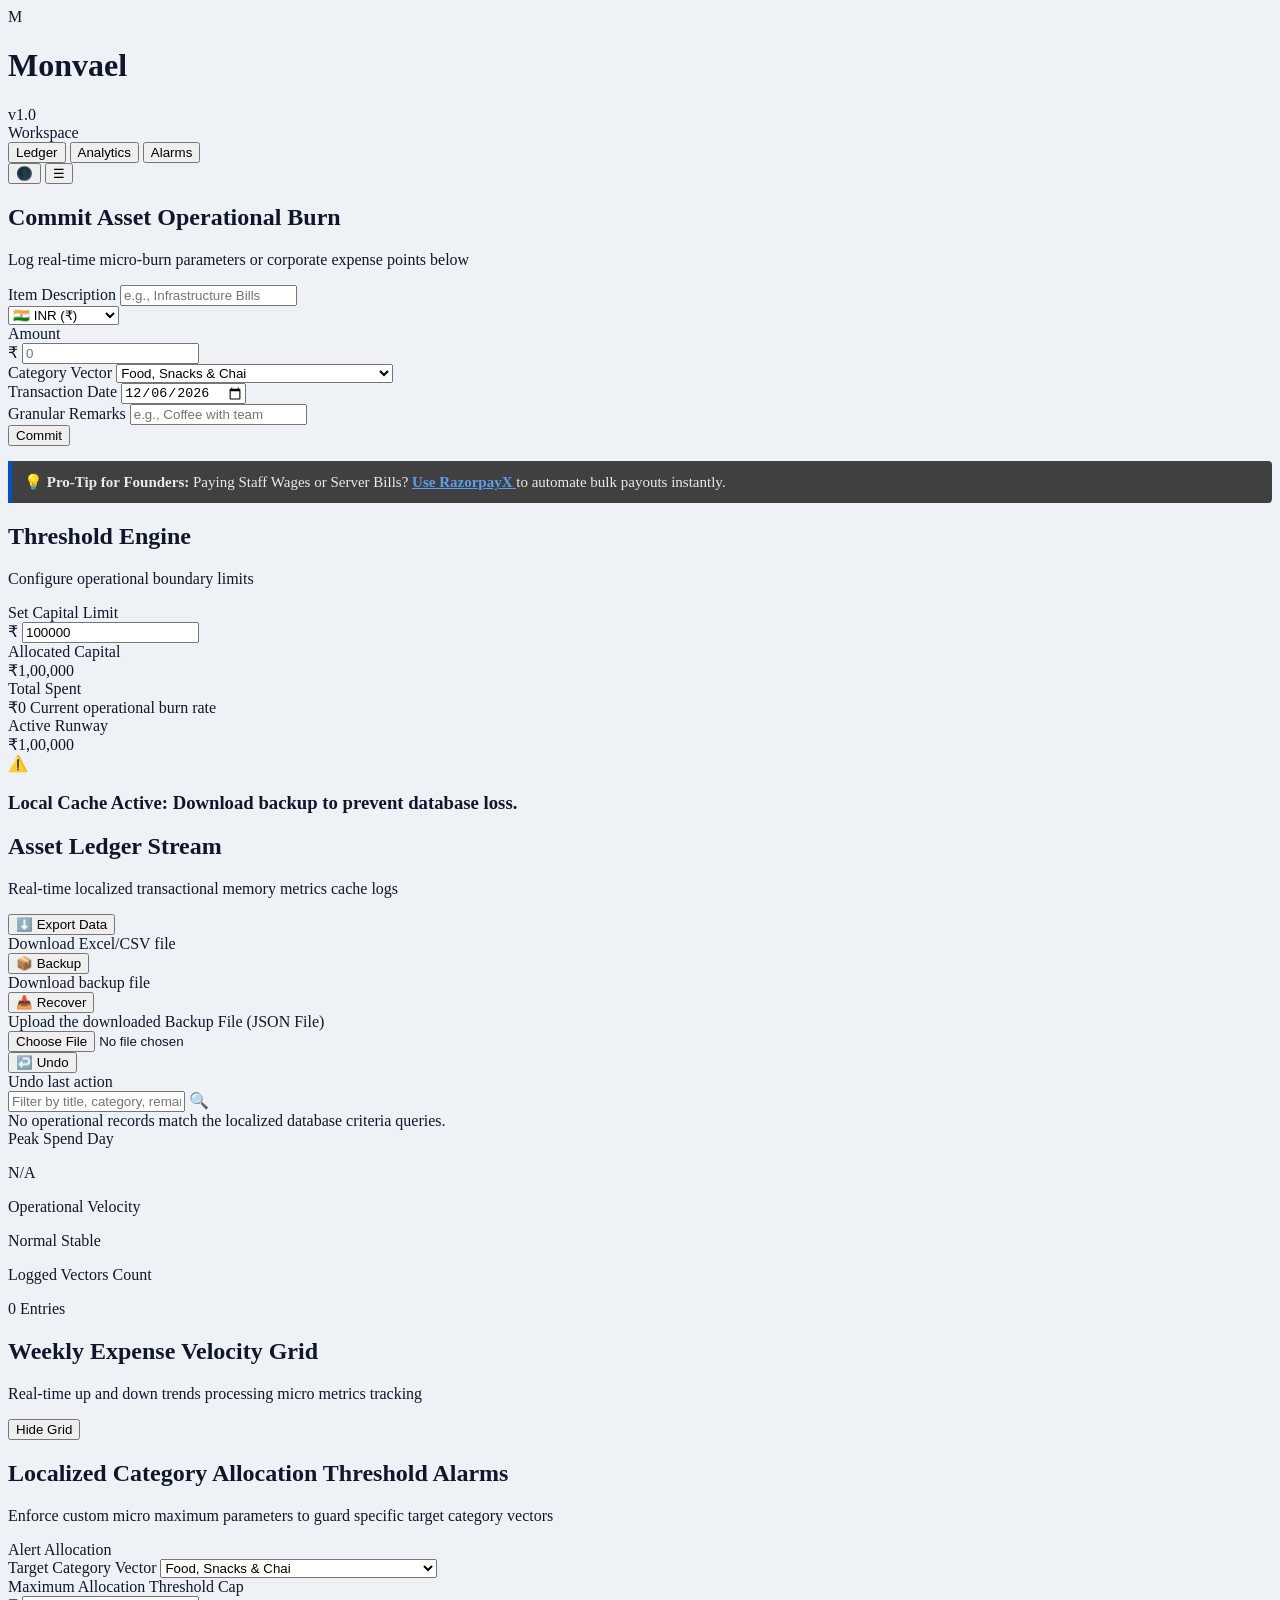
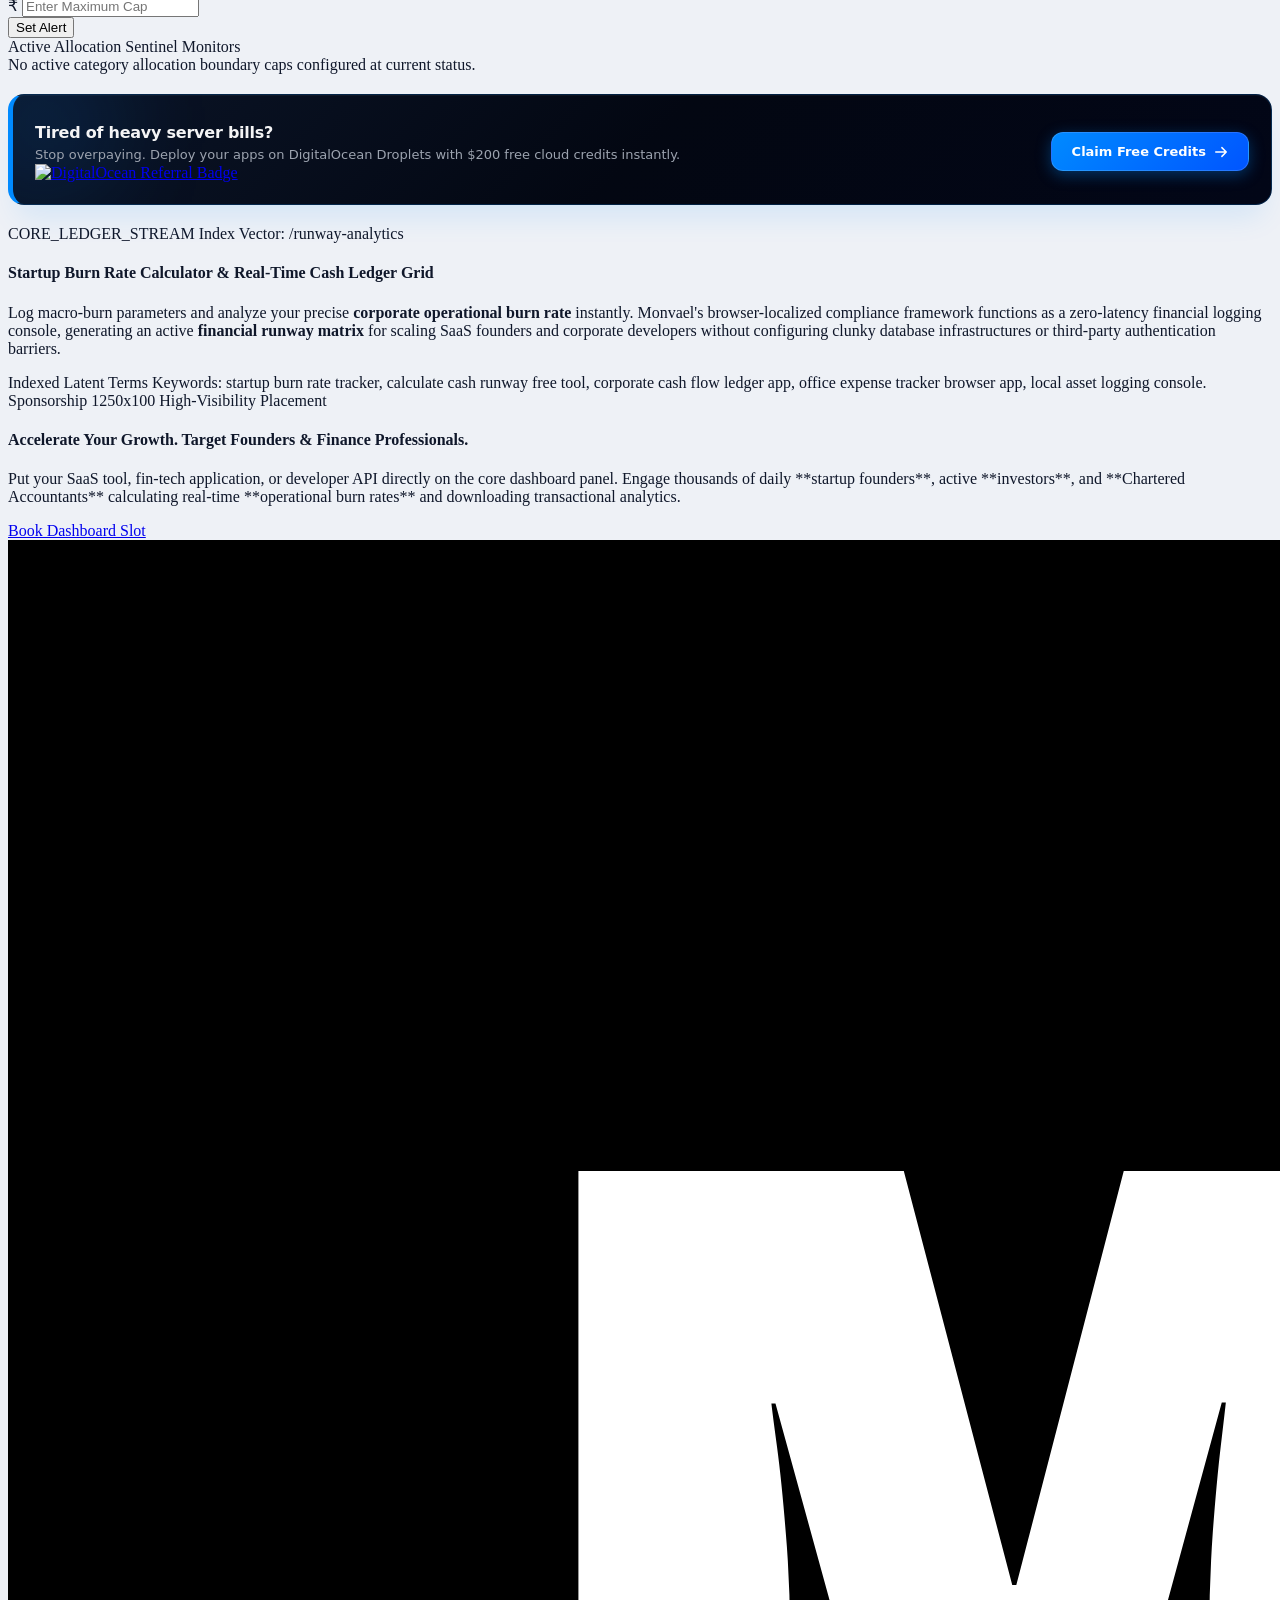
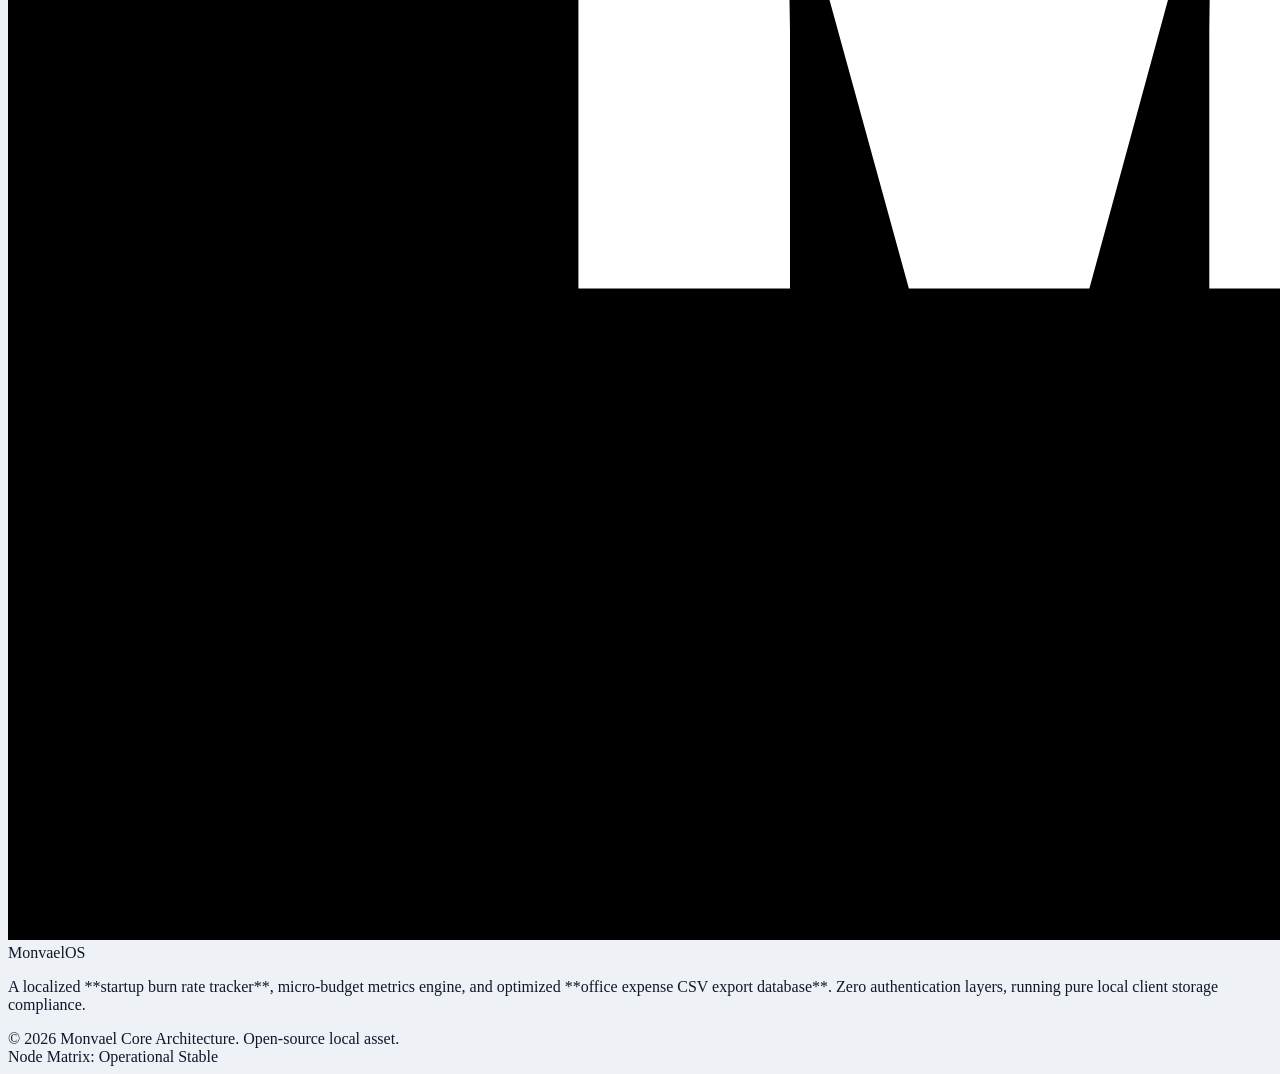
==== commit d1ccae87: "feat : updated the amount entering input box and label to look the entered amount clear and attracti" ====
--- a/index.html
+++ b/index.html
@@ -177,7 +177,7 @@
                     <form id="expense-form" class="space-y-4">
                         <!-- Descriptor Field -->
                     <div class="grid grid-cols-1 md:grid-cols-12 gap-4 items-end w-full">
-                        <div class="flex flex-col gap-1.5 md:col-span-6">
+                        <div class="flex flex-col gap-1.5 md:col-span-5">
                             <label for="exp-title" class="text-[10px] font-bold text-slate-500 uppercase tracking-wide">Item Description</label>
                             <input id="exp-title" type="text" placeholder="e.g., Infrastructure Bills" required class="w-full bg-slate-100/80 border border-slate-200/60 rounded-xl px-3 py-2 text-xs font-semibold text-slate-900 focus:outline-none focus:border-slate-400 focus:bg-white transition-all">
                         </div>
@@ -220,12 +220,21 @@
                                 <option value="KRW">🇰🇷 KRW (₩)</option>
                             </select>
                         </div>
-                        <div class="flex flex-col gap-1.5 md:col-span-3">
+                        <div class="flex flex-col gap-1.5 md:col-span-4">
                                 <label for="exp-amount" class="text-[10px] font-bold text-slate-500 uppercase tracking-wide">Amount</label>
-                                <div class="relative flex items-center w-full">
-                                    <span id="form-currency-sign" class="absolute left-4 text-xs font-black text-slate-400">₹</span>
-                                    <input id="exp-amount" type="number" placeholder="0.00" required class="min-w-auto bg-slate-100/80 border border-slate-200/60 rounded-xl pl-6 pr-2 py-2 text-xs font-bold text-slate-900 focus:outline-none focus:border-slate-400 focus:bg-white transition-all">
-                                </div>
+                               <!-- Master Input Wrapper Panel -->
+                            <div class="flex rounded-xl border border-slate-200 bg-slate-50 dark:bg-slate-900/40 dark:border-slate-800 overflow-hidden w-full focus-within:border-slate-950 dark:focus-within:border-slate-200 transition-all">
+                                
+                                <!-- 1. LEFT STATIC SYMBOL BOX: Symbol chahe kitna bhi bada ho, iski width flexible rahegi aur text nahi dabega -->
+                                <span id="form-currency-sign" class="flex items-center justify-center bg-slate-100 dark:bg-slate-800  text-xs font-black text-slate-500 px-3 border-r border-slate-200 dark:border-slate-800 min-w-[40px] text-center select-none">
+                                    ₹
+                                </span>
+
+                                <!-- 2. INPUT FIELD: Yahan se pl-8/pl-10 ki saari classes mita dena, bas flat raw padding 'px-3 py-3' rakhna -->
+                                <input id="exp-amount" type="number" required step="any" placeholder="0" 
+                                    class="w-full bg-transparent px-3 py-3 text-xs font-black text-slate-900 dark:text-white focus:outline-none tracking-tight">
+                            </div>
+
                         </div>
                     </div>
                         <!-- Dropdown Field -->
@@ -333,10 +342,19 @@
                     </div>
                     <div class="flex flex-col gap-2">
                         <label for="capital-input" class="text-[11px] font-bold text-slate-600 uppercase">Set Capital Limit</label>
-                        <div class="relative flex items-center">
-                            <span id="threshold-currency-sign" class="absolute left-4 text-xs font-bold text-slate-400">₹</span>
-                            <input id="capital-input" type="number" class="w-full bg-slate-100/80 border border-slate-200/60 rounded-xl pl-8 pr-4 py-2.5 text-xs font-bold text-slate-900 focus:outline-none focus:border-slate-400 focus:bg-white transition-all">
-                        </div>
+                        <!-- Capital Input Wrapper Panel -->
+                        <div class="flex rounded-xl border border-slate-200 bg-slate-50 dark:bg-slate-900/40 dark:border-slate-800 overflow-hidden w-full focus-within:border-slate-950 dark:focus-within:border-slate-200 transition-all">
+                            
+                            <!-- Left Symbol Indicator Grid -->
+                            <span id="threshold-currency-sign" class="flex items-center justify-center bg-slate-100 dark:bg-slate-900 text-xs font-black text-slate-500 px-3 border-r border-slate-200 dark:border-slate-800 min-w-[40px] text-center select-none">
+                                ₹
+                            </span>
+
+                            <!-- Capital Input Field (No overlapping text) -->
+                            <input id="capital-input" type="number" placeholder="0" 
+                                class="w-full bg-transparent px-3 py-3 text-xs font-black text-slate-900 dark:text-white focus:outline-none tracking-tight">
+                        </div>
+
                     </div>
                 </div>
 
@@ -512,10 +530,19 @@
                         </div>
                         <div class="flex flex-col gap-1.5">
                             <label for="alarm-limit" class="text-[10px] font-bold text-slate-500 uppercase tracking-wide">Maximum Allocation Threshold Cap</label>
-                            <div class="relative flex items-center">
-                                <span id="alarm-currency-sign" class="absolute left-3 text-xs font-bold text-slate-400">₹</span>
-                                <input id="alarm-limit" type="number" placeholder="Enter Maximum Cap" required class="w-full bg-white border border-slate-200/80 rounded-xl pl-7 pr-3 py-2 text-xs font-bold text-slate-900 focus:outline-none focus:border-slate-400">
+                            <!-- Alarm Input Wrapper Panel -->
+                            <div class="flex rounded-xl border border-slate-200/80 bg-white overflow-hidden w-full focus-within:border-slate-400 transition-all">
+                                
+                                <!-- Left Static Symbol Box: Enforces absolute spacing for large text arrays -->
+                                <span id="alarm-currency-sign" class="flex items-center justify-center bg-slate-50 dark:bg-slate-800 text-xs font-bold text-slate-400 px-3 border-r border-slate-200/80 min-w-[36px] text-center select-none">
+                                    ₹
+                                </span>
+
+                                <!-- Input Field: Standard tracking alignment with raw padding -->
+                                <input id="alarm-limit" type="number" placeholder="Enter Maximum Cap" required 
+                                    class="w-full bg-transparent px-3 py-2 text-xs font-bold text-slate-900 focus:outline-none">
                             </div>
+
                         </div>
                         <button type="submit" class="bg-slate-800 hover:bg-red-500/80  text-white text-xs font-bold py-2.5 px-4 rounded-xl transition-all shadow-sm mt-1">Set Alert</button>
                     </form>
@@ -656,7 +683,6 @@
 
     </main>
 
-    <!-- Fundamental Custom Runtime Pipeline Script Attachment -->
     <script src="script.js"></script>
 </body>
-</html>+</html>
